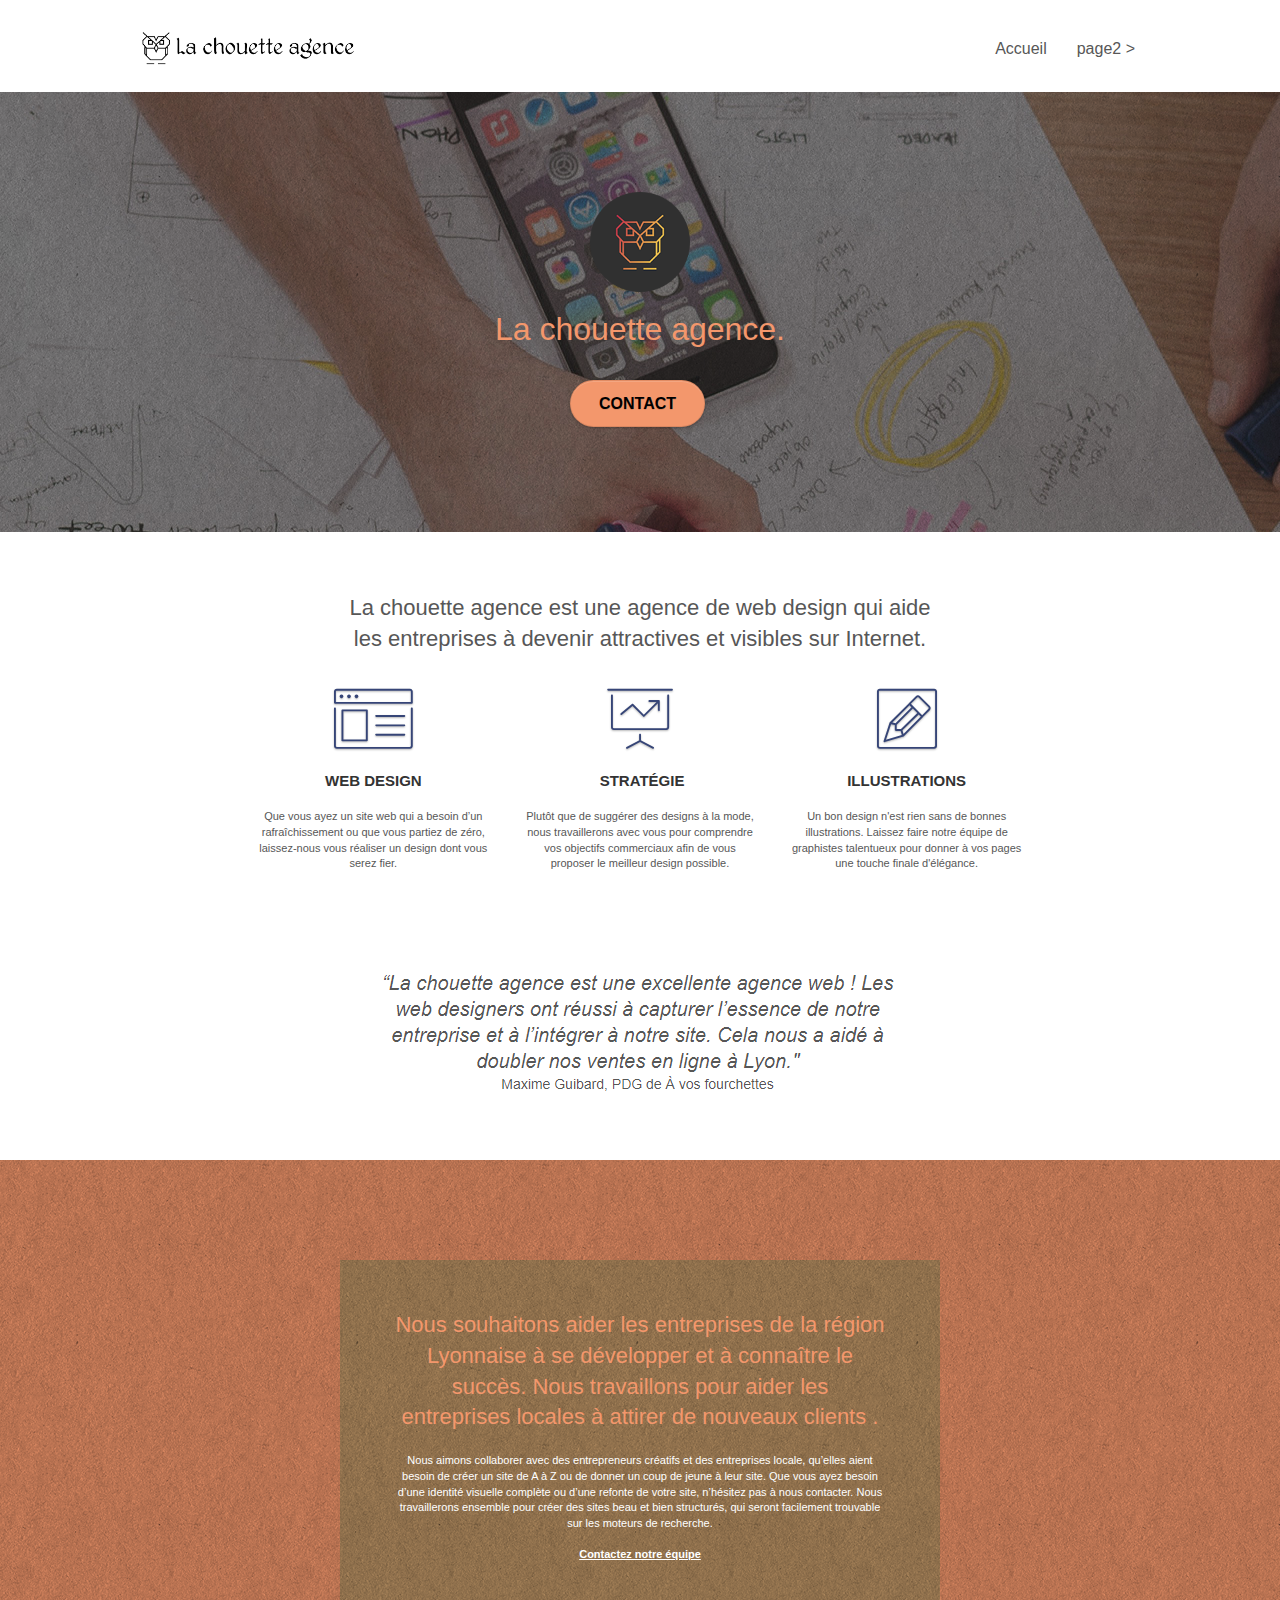
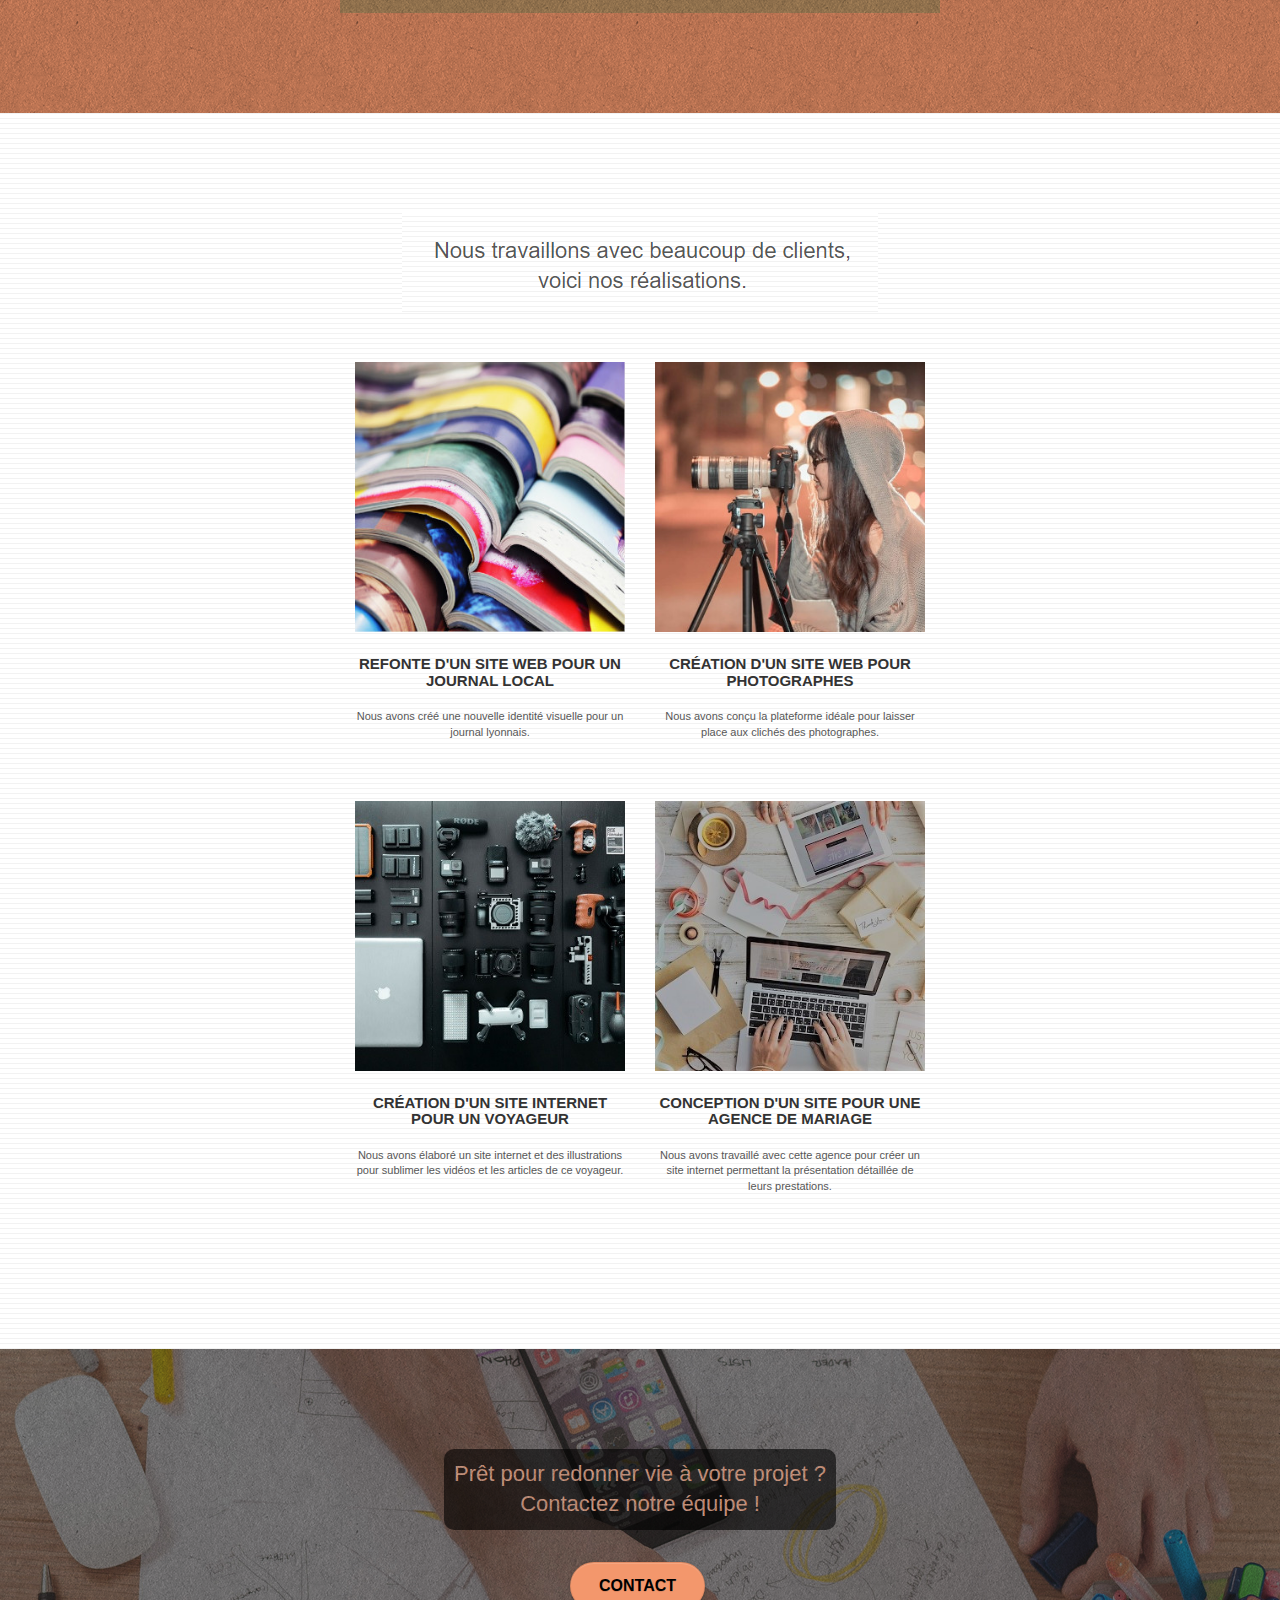
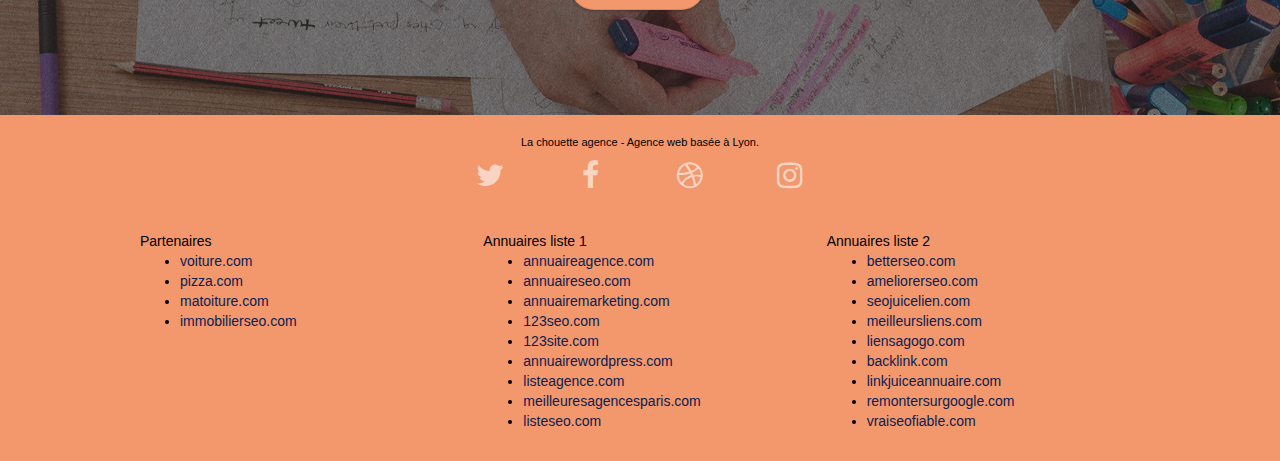
==== index.html @ c92620fe "patched some contrasts" ====
<!doctype html>
<html lang="fr">
<head>
    <meta charset="utf-8">
    <meta name="keywords" content="seo, google, site web, site internet, agence design paris, agence design lyon">
    <meta name="description" content="La chouette agence est une agence de web design qui aide les entreprises à devenir attractives et visibles sur Internet.">
    <meta name="viewport" content="width=device-width, initial-scale=1.0, viewport-fit=cover">
    <link rel="shortcut icon" type="image/png" href="favicon.jpg">
    
	<link rel="stylesheet" type="text/css" href="./css/bootstrap.css">
	<link rel="stylesheet" type="text/css" href="style.css">
	<link rel="stylesheet" type="text/css" href="./css/font-awesome.css">
	<link rel="stylesheet" type="text/css" href="./css/et-line.css">
	
    
	<script src="./js/jquery-2.1.0.js"></script>
	<script src="./js/bootstrap.js"></script>
	<script src="./js/blocs.js"></script>
	<script src="./js/jquery.touchSwipe.js" defer></script>
	<script src="./js/gmaps.js"></script>

    <title>La chouette agence - accueil</title>

    
<!-- Analytics -->
 
<!-- Analytics END -->
    
</head>
<body>
<!-- Principal conteneur -->
<div class="page-container">
    
<!-- bloc-0 -->
<div class="bloc bgc-white l-bloc " id="bloc-0">
	<div class="container bloc-sm">

		<nav class="navbar row">
			<div class="navbar-header">
				<a class="navbar-brand" href="index.html"><img src="img/la-chouette-agence.png" alt="paris web design logo agence web meilleure agence" height="40" /></a>
				<button id="nav-toggle" type="button" class="ui-navbar-toggle navbar-toggle" data-toggle="collapse" data-target=".navbar-1">
					<span class="sr-only">Toggle navigation</span><span class="icon-bar"></span><span class="icon-bar"></span><span class="icon-bar"></span>
				</button>
			</div>
			<div class="collapse navbar-collapse navbar-1 special-dropdown-nav">
				<ul class="site-navigation nav navbar-nav">
					<li>
						<a href="index.html">Accueil</a>
					</li>
					<li>
					</li>
					<li>
						<a href="page2.html">page2 &gt;</a>
					</li>
				</ul>
			</div>
		</nav>
	</div>
</div>
<!-- bloc-0 END -->

<!-- bloc-1-presentation -->
<div class="bloc bgc-dark-slate-blue bg-banniere d-bloc bg-t-edge bloc-bg-texture texture-paper b-parallax" id="bloc-1-hero">
	<div class="container bloc-lg">
		<div class="row tight-width-whitespace">
			<div class="col-sm-12">
				<img src="img/logo.png" class="center-block image-resize-mode" width="100" alt="La chouette agence, agence web paris, création logo paris" />
				<h1 class="text-center hero-bloc-text tc-white ">
					La chouette agence.
				</h1>
				<div class="text-center">
					<a href="page2.html" class="btn btn-lg btn-clean btn-rd cta-hero btn-atomic-tangerine" id="cta-hero">Contact</a>
				</div>
			</div>
		</div>
	</div>
</div>
<!-- bloc-1-presentation END -->

<!-- bloc-2-services -->
<div class="bloc bgc-white l-bloc" id="bloc-2-services">
	<div class="container bloc-md">
		<div class="row">
			<div class="col-sm-12 text-center">
				<p class="main-description">La chouette agence est une agence de web design qui aide les entreprises à devenir attractives et visibles sur Internet.</p>
			</div>
		</div>
		<div class="row voffset-lg med-width-whitespace">
			<div class="col-sm-4">
				<div class="text-center">
					<span class="et-icon-browser sm-shadow icon-dark-slate-blue icons icon-lg"></span>
				</div>
				<h3 class="mg-md text-center">
					Web design
				</h3>
				<p class="text-center ">
					Que vous ayez un site web qui a besoin d&rsquo;un rafraîchissement ou que vous partiez de zéro, laissez-nous vous réaliser un design dont vous serez fier.
				</p>
			</div>
			<div class="col-sm-4">
				<div class="text-center">
					<span class="et-icon-presentation sm-shadow icon-dark-slate-blue icons icon-lg"></span>
				</div>
				<h3 class="mg-md text-center">
					&nbsp;Stratégie
				</h3>
				<p class="text-center ">
					Plutôt que de suggérer des designs à la mode, nous travaillerons avec vous pour comprendre vos objectifs commerciaux afin de vous proposer le meilleur design possible.<br>
				</p>
			</div>
			<div class="col-sm-4">
				<div class="text-center">
					<span class="et-icon-edit sm-shadow icon-dark-slate-blue icons icon-lg"></span>
				</div>
				<h3 class="mg-md text-center">
					Illustrations
				</h3>
				<p class="text-center ">
					Un bon design n'est rien sans de bonnes illustrations. Laissez faire notre équipe de graphistes talentueux pour donner à vos pages une touche finale d'élégance.
				</p>
			</div>
		</div>
		<div class="row voffset-lg voffset">
			<div class="col-xs-12 col-md-8 col-md-offset-2 text-center">
				<img alt="agence web, agence web paris, web design paris, stratégie web" src="img/citation.png" />

			</div>
		</div>
	</div>
</div>
<!-- bloc-2-services END -->

<!-- bloc-3-what-i-do -->
<div class="bloc tc-white bgc-atomic-tangerine bg-presentation d-bloc bloc-bg-texture texture-paper b-parallax" id="bloc-3-what-i-do">
	<div class="container bloc-lg">
		<div class="row tight-width-whitespace black-background">
			<div class="col-sm-12">
				<h2 class="mg-md text-center tc-white">
					Nous souhaitons aider les entreprises de la région Lyonnaise à se développer et à connaître le succès. Nous travaillons pour aider les entreprises locales à attirer de nouveaux clients .<br>
				</h2>
				<p class="text-center white">
					Nous aimons collaborer avec des entrepreneurs créatifs et des entreprises locale, qu’elles aient besoin de créer un site de A à Z ou de donner un coup de jeune à leur site. Que vous ayez besoin d’une identité visuelle complète ou d’une refonte de votre site, n’hésitez pas à nous contacter. Nous travaillerons ensemble pour créer des sites beau et bien structurés, qui seront facilement trouvable sur les moteurs de recherche. <br><br><a class="ltc-white bold-link" href="page2.html">Contactez notre équipe</a><br>
				</p>
			</div>
		</div>
	</div>
</div>
<!-- bloc-3-what-i-do END -->

<!-- bloc-4-portfolio -->
<div class="bloc bgc-white bg-lines-h2-bg bg-repeat l-bloc" id="bloc-4-portfolio">
	<div class="container bloc-lg">
		<div class="row">
			<div class="col-sm-12 text-center">
				<img alt="agence web, agence web paris, web design paris, stratégie web" src="img/title2.png" />
			</div>
		</div>
		<div class="row tight-width-whitespace portfolio-row">
			<div class="col-sm-6">
				<a href="#" data-lightbox="img/1.jpg" data-gallery-id="gallery-1" data-caption="Refonte d'un site web pour un journal local" data-frame="snapshot-lb"><img src="img/1.jpg" alt="paris web design logo agence web meilleure agence et refonte site web journal" class="img-responsive portfolio-thumb" /></a>
				<h3 class="mg-md text-center">
					Refonte d'un site web pour un journal local
				</h3>
				<p class="text-center">
					Nous avons créé une nouvelle identité visuelle pour un journal lyonnais.
				</p>
			</div>
			<div class="col-sm-6">
				<a href="#" data-lightbox="img/2.jpg" data-gallery-id="gallery-1" data-caption="Création d'un site web pour photographes" data-frame="snapshot-lb"><img src="img/2.jpg" class="img-responsive portfolio-thumb" alt="paris web design logo agence web meilleure agence, Création d'un site web pour photographes" /></a>
				<h3 class="mg-md text-center">
					Création d'un site web pour photographes
				</h3>
				<p class="text-center">
					Nous avons conçu la plateforme idéale pour laisser place aux clichés des photographes.
				</p>
			</div>
		</div>
		<div class="row tight-width-whitespace portfolio-row">
			<div class="col-sm-6">
				<a href="#" data-lightbox="img/3.bmp" data-gallery-id="gallery-1" data-caption="Création d'un site internet pour un voyageur" data-frame="snapshot-lb"><img src="img/3.jpg" class="img-responsive portfolio-thumb" alt="paris web design logo agence web meilleure agence, Création d'un site web pour voyageur"/></a>
				<h3 class="mg-md text-center">
					Création d'un site internet pour un voyageur
				</h3>
				<p class="text-center">
					Nous avons élaboré un site internet et des illustrations pour sublimer les vidéos et les articles de ce voyageur.
				</p>
			</div>
			<div class="col-sm-6">
				<a href="#" data-lightbox="img/4.bmp" data-gallery-id="gallery-1" data-caption="Conception d'un site pour une agence de mariage" data-frame="snapshot-lb"><img src="img/4.jpg" class="img-responsive portfolio-thumb" alt="paris web design logo agence web meilleure agence, Création d'un site web pour agence de mariage" /></a>
				<h3 class="mg-md text-center">
					Conception d'un site pour une agence de mariage
				</h3>
				<p class="text-center">
					Nous avons travaillé avec cette agence pour créer un site internet permettant la présentation détaillée de leurs prestations.
				</p>
			</div>
		</div>
	</div>
</div>
<!-- bloc-4-portfolio END -->

<!-- bloc-5-cta -->
<div class="bloc bgc-dark-slate-blue bg-banniere d-bloc bloc-bg-texture texture-paper" id="bloc-5-cta">
	<div class="container bloc-lg">
		<div class="row">
			<h2 class="mg-md text-center tc-white">
				Prêt pour redonner vie à votre projet ?<br>Contactez notre équipe !
			</h2>
			<div class="col-sm-12 text-center">
				<a href="page2.html" class="btn btn-atomic-tangerine btn-clean btn-rd btn-lg cta-hero">Contact</a>
			</div>
		</div>
	</div>
</div>
<!-- bloc-5-cta END -->

<!-- Footer - bloc-8 -->
<div class="bloc bgc-atomic-tangerine d-bloc" id="bloc-8">
	<div class="container bloc-sm">
		<div class="row">
			<div class="col-sm-12">
				<p class="text-center black">
					La chouette agence - Agence web basée à Lyon.<br>
				</p>
				<div class="row row-no-gutters social">
					<div class="col-sm-3">
						<div class="text-center">
							<a class="social" href="index.html"><span class="fa fa-twitter icon-md"></span></a>
						</div>
					</div>
					<div class="col-sm-3">
						<div class="text-center">
							<a class="social" href="index.html"><span class="fa fa-facebook icon-md"></span></a>
						</div>
					</div>
					<div class="col-sm-3">
						<div class="text-center">
							<a class="social" href="index.html"><span class="fa fa-dribbble icon-md"></span></a>
						</div>
					</div>
					<div class="col-sm-3">
						<div class="text-center">
							<a class="social" href="index.html"><span class="fa fa-instagram icon-md"></span></a>
						</div>
					</div>
				</div>
				<div class="row">
					<div class="col-sm-4">
						Partenaires
							<ul>
								<li><a href="voiture.com">voiture.com</a></li>
								<li><a href="pizza.com">pizza.com</a></li>
								<li><a href="matoiture.com">matoiture.com</a></li>
								<li><a href="immobilierseo.com">immobilierseo.com</a></li>
							</ul>		
					</div>
					<div class="col-sm-4">
						Annuaires liste 1
						<ul>
							<li><a href="annuaireagence.com">annuaireagence.com</a></li>
							<li><a href="annuaireseo.com">annuaireseo.com</a></li>
							<li><a href="annuairemarketing.com">annuairemarketing.com</a></li>
							<li><a href="123seoture.com">123seo.com</a></li>
							<li><a href="123site.com">123site.com</a></li>
							<li><a href="annuairewordpress.com">annuairewordpress.com</a></li>
							<li><a href="listeagence.com">listeagence.com</a></li>
							<li><a href="meilleuresagencesparis.com">meilleuresagencesparis.com</a></li>
							<li><a href="listeseo.com">listeseo.com</a></li>
						</ul>
					</div>
					<div class="col-sm-4">
						Annuaires liste 2
						<ul>
							<li><a href="betterseo.com">betterseo.com</a></li>
							<li><a href="ameliorerseo.com">ameliorerseo.com</a></li>
							<li><a href="seojuicelien.com">seojuicelien.com</a></li>
							<li><a href="meilleursliens.com">meilleursliens.com</a></li>
							<li><a href="liensagogo.com">liensagogo.com</a></li>
							<li><a href="backlink.com">backlink.com</a></li>
							<li><a href="linkjuiceannuaire.com">linkjuiceannuaire.com</a></li>
							<li><a href="remontersurgoogle.com">remontersurgoogle.com</a></li>
							<li><a href="vraiseofiable.com">vraiseofiable.com</a></li>
						</ul>
					</div>
				</div>
			</div>
		</div>
	</div>
</div>
<!-- Footer - bloc-8 END -->

</div>
<!-- Principal conteneur END -->
    

</body>
</html>
---- style.css ----
body {
    margin: 0;
    padding: 0;
    background: #FFF;
    overflow-x: hidden;
    -webkit-font-smoothing: antialiased;
    -moz-osx-font-smoothing: grayscale;
}

a,
button {
    transition: all .3s ease-in-out;
    outline: none!important;
}

a:hover {
    text-decoration: none;
    cursor: pointer;
}

#page-loading-blocs-notifaction {
    position: fixed;
    top: 0;
    bottom: 0;
    width: 100%;
    z-index: 100000;
    background: #FFFFFF url("img/pageload-spinner.gif") no-repeat center center;
}

.bloc {
    width: 100%;
    clear: both;
    background: 50% 50% no-repeat;
    padding: 0 50px;
    -webkit-background-size: cover;
    -moz-background-size: cover;
    -o-background-size: cover;
    background-size: cover;
    position: relative;
}

.bloc .container {
    padding-left: 0;
    padding-right: 0;
}

.bloc-lg {
    padding: 100px 50px;
}

.bloc-md {
    padding: 50px;
}

.bloc-sm {
    padding: 20px 50px;
}

.bg-center,
.bg-l-edge,
.bg-r-edge,
.bg-t-edge,
.bg-b-edge,
.bg-tl-edge,
.bg-bl-edge,
.bg-tr-edge,
.bg-br-edge,
.bg-repeat {
    -webkit-background-size: auto!important;
    -moz-background-size: auto!important;
    -o-background-size: auto!important;
    background-size: auto!important;
}

.bg-repeat {
    background: repeat;
}

.bg-t-edge {
    background: top no-repeat;
}

.bloc-bg-texture::before {
    content: "";
    background-size: 2px 2px;
    position: absolute;
    top: 0;
    bottom: 0;
    left: 0;
    right: 0;
}

.texture-paper::before {
    background: url("img/texture-paper.png");
    background-size: 280px 280px;
}

.b-parallax {
    background-attachment: fixed;
}

.d-bloc {
    color: rgba(255, 255, 255, .7);
}

.d-bloc button:hover {
    color: rgba(255, 255, 255, .9);
}

.d-bloc .icon-round,
.d-bloc .icon-square,
.d-bloc .icon-rounded,
.d-bloc .icon-semi-rounded-a,
.d-bloc .icon-semi-rounded-b {
    border-color: rgba(255, 255, 255, .9);
}

.d-bloc .divider-h span {
    border-color: rgba(255, 255, 255, .2);
}

.d-bloc .a-btn,
.d-bloc .navbar a,
.d-bloc .navbar-brand,
.d-bloc a .icon-sm,
.d-bloc a .icon-md,
.d-bloc a .icon-lg,
.d-bloc a .icon-xl,
.d-bloc h1 a,
.d-bloc h2 a,
.d-bloc h3 a,
.d-bloc h4 a,
.d-bloc h5 a,
.d-bloc h6 a,
.d-bloc p a {
    color: rgba(255, 255, 255, .6);
}

.d-bloc .a-btn:hover,
.d-bloc .navbar a:hover,
.d-bloc .navbar-brand:hover,
.d-bloc a:hover .icon-sm,
.d-bloc a:hover .icon-md,
.d-bloc a:hover .icon-lg,
.d-bloc a:hover .icon-xl,
.d-bloc h1 a:hover,
.d-bloc h2 a:hover,
.d-bloc h3 a:hover,
.d-bloc h4 a:hover,
.d-bloc h5 a:hover,
.d-bloc h6 a:hover,
.d-bloc p a:hover {
    color: rgba(255, 255, 255, 1);
}

.d-bloc .navbar-toggle .icon-bar {
    background: rgba(255, 255, 255, 1);
}

.d-bloc .btn-wire,
.d-bloc .btn-wire:hover {
    color: rgba(255, 255, 255, 1);
    border-color: rgba(255, 255, 255, 1);
}

.d-bloc .panel {
    color: rgba(0, 0, 0, .5);
}

.d-bloc .panel button:hover {
    color: rgba(0, 0, 0, .7);
}

.d-bloc .panel icon {
    border-color: rgba(0, 0, 0, .7);
}

.d-bloc .panel .divider-h span {
    border-color: rgba(0, 0, 0, .1);
}

.d-bloc .panel .a-btn {
    color: rgba(0, 0, 0, .6);
}

.d-bloc .panel .a-btn:hover {
    color: rgba(0, 0, 0, 1);
}

.d-bloc .panel .btn-wire,
.d-bloc .panel .btn-wire:hover {
    color: rgba(0, 0, 0, .7);
    border-color: rgba(0, 0, 0, .3);
}

.d-bloc .panel,
.l-bloc {
    color: rgba(0, 0, 0, .5);
}

.d-bloc .panel button:hover,
.l-bloc button:hover {
    color: rgba(0, 0, 0, .7);
}

.l-bloc .icon-round,
.l-bloc .icon-square,
.l-bloc .icon-rounded,
.l-bloc .icon-semi-rounded-a,
.l-bloc .icon-semi-rounded-b {
    border-color: rgba(0, 0, 0, .7);
}

.d-bloc .panel .divider-h span,
.l-bloc .divider-h span {
    border-color: rgba(0, 0, 0, .1);
}

.d-bloc .panel .a-btn,
.l-bloc .a-btn,
.l-bloc .navbar a,
.l-bloc .navbar-brand,
.l-bloc a .icon-sm,
.l-bloc a .icon-md,
.l-bloc a .icon-lg,
.l-bloc a .icon-xl,
.l-bloc h1 a,
.l-bloc h2 a,
.l-bloc h3 a,
.l-bloc h4 a,
.l-bloc h5 a,
.l-bloc h6 a,
.l-bloc p a {
    color: rgba(0, 0, 0, .6);
}

.d-bloc .panel .a-btn:hover,
.l-bloc .a-btn:hover,
.l-bloc .navbar a:hover,
.l-bloc .navbar-brand:hover,
.l-bloc a:hover .icon-sm,
.l-bloc a:hover .icon-md,
.l-bloc a:hover .icon-lg,
.l-bloc a:hover .icon-xl,
.l-bloc h1 a:hover,
.l-bloc h2 a:hover,
.l-bloc h3 a:hover,
.l-bloc h4 a:hover,
.l-bloc h5 a:hover,
.l-bloc h6 a:hover,
.l-bloc p a:hover {
    color: rgba(0, 0, 0, 1);
}

.l-bloc .navbar-toggle .icon-bar {
    color: rgba(0, 0, 0, .6);
}

.d-bloc .panel .btn-wire,
.d-bloc .panel .btn-wire:hover,
.l-bloc .btn-wire,
.l-bloc .btn-wire:hover {
    color: rgba(0, 0, 0, .7);
    border-color: rgba(0, 0, 0, .3);
}

.voffset {
    margin-top: 30px;
}

.voffset-lg {
    margin-top: 80px;
}

.row-no-gutters {
    margin-right: 0;
    margin-left: 0;
}

.row.row-no-gutters > [class^="col-"],
.row.row-no-gutters > [class*=" col-"] {
    padding-right: 0;
    padding-left: 0;
}

#bloc-1-hero h1 {
    font-size: 32px;
}
.main-description  {
    max-width: 613px;
    margin:auto;
    font-size: 22px;
    margin-top:10px;
    margin-bottom: 10px;
    
}

.navbar {
    margin-bottom: 0;
    z-index: 1;
}

.navbar-brand {
    height: auto;
    padding: 3px 15px;
    font-size: 25px;
    font-weight: normal;
    font-weight: 600;
    line-height: 44px;
}

.navbar-brand img {
    max-height: 200px;
    margin: 0 5px 0 0;
    display: inline;
}

.navbar-brand img[src$=svg] {
    min-width: 100px;
}

.nav-center .navbar-brand img {
    margin: 0;
}

.navbar .nav {
    padding-top: 2px;
    margin-right: -16px;
    float: right;
    z-index: 1;
}

.nav > li {
    float: left;
    margin-top: 4px;
    font-size: 16px;
}

.navbar-nav .open .dropdown-menu > li > a {
    text-align: inherit;
}

.nav > li a:hover,
.nav > li a:focus {
    background: transparent;
}

.navbar-toggle {
    margin: 10px 10px 0 0;
    border: 0px;
}

.navbar-toggle:hover {
    background: transparent!important;
}

.navbar-toggle .icon-bar {
    background-color: rgba(0, 0, 0, .5);
    width: 26px;
}

.nav-invert .navbar .nav {
    float: left;
}

.nav-invert .navbar-header,
.nav-invert .navbar-brand {
    float: right;
    position: relative;
    z-index: 2;
}

@media (min-width: 768px) {
    .site-navigation {
        position: absolute;
        top: 50%;
        right: 20px;
        transform: translate(0, -50%);
        -webkit-transform: translateY(-50%);
    }
    .nav > li .dropdown-menu a,
    .nav > li .dropdown-menu a:hover {
        color: #484848;
    }
    .nav-invert .site-navigation {
        left: 0;
        right: 0;
    }
    .nav-center {
        text-align: center;
    }
    .nav-center .navbar-header {
        width: 100%;
    }
    .nav-center .navbar-header,
    .nav-center .navbar-brand,
    .nav-center .nav > li {
        float: none;
        display: inline-block;
    }
    .nav-center .site-navigation {
        position: relative;
        width: 100%;
        right: 0;
        margin-right: 0px;
        margin-top: 20px;
    }
    .nav-center.mini-nav .navbar-toggle {
        float: none;
        margin: 10px auto 0;
    }
}

.nav > li > .dropdown a {
    background: none!important;
    display: block;
    padding: 14px 15px;
}

nav .caret {
    margin: 0 5px;
}

.dropdown-menu .dropdown-menu {
    top: -8px;
    left: 100%;
}

.dropdown-menu .dropmenu-flow-right {
    top: 100%;
    left: 0;
    margin-left: -1px;
    border-top-left-radius: 0;
    border-top-right-radius: 0;
}

.dropdown-menu .dropdown span {
    border: 4px solid black;
    border-top-color: transparent;
    border-right-color: transparent;
    border-bottom-color: transparent;
    margin: 6px -5px 0 0!important;
    float: right;
}

.mg-md {
    margin-top: 10px;
    margin-bottom: 20px;
}

.mg-lg {
    margin-top: 10px;
    margin-bottom: 40px;
}

.btn {
    margin: 0 5px 5px 0;
}

.btn.pull-right {
    margin: 0 0 5px 5px;
}

.btn-d,
.btn-d:hover,
.btn-d:focus {
    color: #FFF;
    background: rgba(0, 0, 0, .3);
}

button {
    outline: none!important;
}

.btn-rd {
    border-radius: 40px;
}

.btn-clean {
    border: 1px solid rgba(0, 0, 0, .08);
    border-bottom-color: rgba(0, 0, 0, .1);
    text-shadow: 0 1px 0 rgba(0, 0, 1, .1);
    box-shadow: 0 1px 3px rgba(0, 0, 1, .25), inset 0 1px 0 0 rgba(255, 255, 255, .15);
}

.icon-md {
    font-size: 30px!important;
}

.icon-lg {
    font-size: 60px!important;
}

.sm-shadow {
    text-shadow: 0 1px 2px rgba(0, 0, 0, .3);
}

.panel-sq,
.panel-sq .panel-heading,
.panel-sq .panel-footer {
    border-radius: 0;
}

.panel-rd {
    border-radius: 30px;
}

.panel-rd .panel-heading {
    border-radius: 29px 29px 0 0;
}

.panel-rd .panel-footer {
    border-radius: 0 0 29px 29px;
}

.form-control {
    border-color: rgba(0, 0, 0, .1);
    box-shadow: none;
}

.scrollToTop {
    width: 40px;
    height: 40px;
    position: fixed;
    bottom: 20px;
    right: 20px;
    opacity: 0;
    z-index: 500;
    transition: all .3s ease-in-out;
}

.scrollToTop span {
    margin-top: 6px;
}

.showScrollTop {
    font-size: 14px;
    opacity: 1;
}

a[data-lightbox] {
    position: relative;
    display: block;
    text-align: center;
}

a[data-lightbox]:hover::before {
    content: "+";
    font-family: "HelveticaNeue-Light", "Helvetica Neue Light", "Helvetica Neue", Helvetica, Arial;
    font-size: 32px;
    width: 50px;
    height: 50px;
    margin-left: -25px;
    border-radius: 50%;
    background: rgba(0, 0, 0, .6);
    color: #FFF;
    font-weight: 100;
    z-index: 1;
    position: absolute;
    top: 50%;
    transform: translateY(-50%);
    -webkit-transform: translateY(-50%);
}

a[data-lightbox]:hover img {
    opacity: 0.6;
    -webkit-animation-fill-mode: none;
    animation-fill-mode: none;
}

#lightbox-modal {
    display: flex;
    align-items: center;
}

#lightbox-modal .modal-dialog {
    width: 90%;
    max-width: 900px;
    margin: 0 auto 0;
}

#lightbox-modal .modal-dialog img {
    max-height: 90vh;
    margin: 0 auto;
}

.lightbox-caption {
    padding: 20px;
    color: #FFF;
    background: rgba(0, 0, 0, .5);
    position: absolute;
    left: 15px;
    right: 15px;
    bottom: 5px;
}

.close-lightbox {
    color: #FFF;
    font-size: 30px;
    position: absolute;
    top: 20px;
    right: 20px;
    z-index: 20;
    background: rgba(0, 0, 0, .5);
    border: none;
    line-height: 30px;
    padding: 0 9px 5px;
    opacity: 0.3;
}

.close-lightbox:hover,
.next-lightbox:hover,
.prev-lightbox:hover {
    opacity: 1.0;
    color: #FFF;
}

.next-lightbox,
.prev-lightbox {
    font-size: 20px;
    color: rgba(255, 255, 255, .9);
    background: rgba(0, 0, 0, .5);
    transition: all .2s ease-in-out;
    position: absolute;
    top: 45%;
    z-index: 1;
    opacity: 0.4;
}

.next-lightbox {
    padding: 6px 8px 1px 13px;
    right: 25px;
}

.prev-lightbox {
    padding: 6px 13px 1px 10px;
    left: 25px;
}

.snapshot-lb .modal-body {
    padding-bottom: 45px;
}

.snapshot-lb .lightbox-caption {
    padding: 0;
    color: rgba(0, 0, 0, .5);
    background: none;
}

h1,
h2,
h3,
h4,
h5,
h6,
p,
label,
.btn,
a {
    font-family: "helvetica";
    font-weight: 400;
    color: #575757!important;
}

.container {
    max-width: 1000px;
}

.hero-bloc-text {
    font-size: 38px;
}

.hero-bloc-text-sub {
    font-size: 36px;
}

.statement-bloc-text {
    line-height: 26px;
    font-style: italic;
    font-size: 20px;
    text-align: center;
    font-weight: lighter;
    max-width: 520px;
    margin: auto auto auto auto;
}

p {
    font-size: 11px;
}

.tight-width-whitespace {
    max-width: 600px;
    margin: auto auto auto auto;
}

.h1 {
    font-size: 20px;
    font-family: "Open Sans";
}

.cta-hero {
    margin-top: 22px;
    color: #FFFFFF!important;
    text-transform: uppercase;
    padding: 12px 28px 12px 28px;
    font-size: 16px;
    font-weight: 700;
}

.social {
    max-width: 400px;
    margin: auto;
    padding-bottom: 2.8em;
}

h2 {
    font-size: 22px;
    line-height: 1.4em;
}

h3 {
    font-size: 15px;
    text-transform: uppercase;
    font-weight: 700;
    color: #333333!important;
}

.med-width-whitespace {
    max-width: 800px;
    margin: auto auto auto auto;
    box-shadow: 0px 0px 0px #000000;
}

h1 {
    color: #333333!important;
}

h4 {
    color: #333333!important;
}

.icons {
    margin-bottom: 14px;
    margin-top: 24px;
}

.white {
    color: #FFFFFF!important;
}

.portfolio-thumb {
    margin-bottom: 24px;
}

.portfolio-row {
    margin-bottom: 44px;
    margin-top: 50px;
}

.avatar {
    box-shadow: 0px 4px 9px rgba(0, 0, 0, 0.3);
}

.black-background {
    background-color: rgba(165, 147, 99, 0.7);
    padding: 40px 40px 40px 40px;
}

.bold-link {
    font-weight: 900;
    text-decoration: underline!important;
}

.bgc-white {
    background-color: #FFFFFF;
}

.bgc-dark-slate-blue {
    background-color: #364577;
}

.bgc-atomic-tangerine {
    background-color: #F3976C;
    color: #000000;
}
#bloc-8 .text-center {
    color: #000000!important;
}
#bloc-8 a {
    color: #092151!important;
}
.tc-white {
    color: #F3976C!important;
}
#bloc-5-cta .tc-white {
    color: #f7b89d!important;
    width:fit-content;
    margin: auto;
    margin-bottom: 10px;
    padding: 10px;
    border-radius: 10px;
    background-color: rgba(0, 0, 0, .6);
}


.btn-atomic-tangerine {
    background: #F3976C;
    color: #000000!important;
}

.btn-atomic-tangerine:hover {
    background: #c27956!important;
    color: #000000!important;
}

.ltc-white {
    color: #FFFFFF!important;
}

.ltc-white:hover {
    color: #cccccc!important;
}

.ltc-atomic-tangerine {
    color: #F3976C!important;
}

.ltc-atomic-tangerine:hover {
    color: #c27956!important;
}

.icon-dark-slate-blue {
    color: #364577!important;
    border-color: #364577!important;
}

.bg-dots-bg {
    background-image: url("img/dots-bg.png");
}

.bg-lines-h2-bg {
    background-image: url("img/lines-h2-bg.png");
}

.bg-banniere {
    background-image: url("img/la-chouette-agence-banniere.jpg");
}

.bg-presentation {
    background-image: url("img/image-de-presentation.jpg");
}


@media (max-width: 1024px) {
    .bloc {
        padding-left: 20px;
        padding-right: 20px;
    }
    .bloc.full-width-bloc,
    .bloc-tile-2.full-width-bloc .container,
    .bloc-tile-3.full-width-bloc .container,
    .bloc-tile-4.full-width-bloc .container {
        padding-left: 0;
        padding-right: 0;
    }
}

@media (max-width: 992px) and (min-width: 768px) {
    .navbar .nav {
        max-width: 80%
    }
    .nav-center.navbar .nav {
        max-width: 100%
    }
}

@media only screen and (min-device-width: 768px) and (max-device-width: 1024px) and (orientation: landscape) {
    .b-parallax {
        background-attachment: scroll;
    }
    .bg-presentation {
        background-image: url("img/image-de-presentation-1024.jpg");
    }
}

@media only screen and (min-device-width: 1024px) and (max-device-width: 1366px) and (-webkit-min-device-pixel-ratio: 1.5) {
    .b-parallax {
        background-attachment: scroll;
    }
}

@media (max-width: 991px) {
    .container {
        width: 100%;
    }
    .b-parallax {
        background-attachment: scroll;
    }
    .page-container,
    #hero-bloc {
        overflow-x: hidden;
        position: relative;
    }
    .bloc {
        padding-left: constant(safe-area-inset-left);
        padding-right: constant(safe-area-inset-right);
    }
    .bloc-group,
    .bloc-group .bloc {
        display: block;
        width: 100%;
    }
    .bloc-fill-screen .fill-bloc-top-edge,
    .bloc-fill-screen .fill-bloc-bottom-edge {
        padding: 0 20px;
        padding-left: constant(safe-area-inset-left);
        padding-right: constant(safe-area-inset-right);
    }
}

@media (max-width: 767px) {
    .page-container {
        overflow-x: hidden;
        position: relative;
    }
    h1,
    h2,
    h3,
    h4,
    h5,
    h6,
    p,
    #disqus_thread {
        padding-left: 10px!important;
        padding-right: 10px!important;
    }
    .b-parallax {
        background-attachment: scroll;
    }
    .navbar .nav {
        padding-top: 0;
        border-top: 1px solid rgba(0, 0, 0, .2);
        float: none!important;
    }
    .navbar.row {
        margin-left: 0;
        margin-right: 0;
    }
    .site-navigation {
        position: inherit;
        transform: none;
        -webkit-transform: none;
        -ms-transform: none;
    }
    .nav > li {
        margin-top: 0;
        border-bottom: 1px solid rgba(0, 0, 0, .1);
        background: rgba(0, 0, 0, .05);
        text-align: left;
        padding-left: 15px;
        width: 100%;
    }
    .nav > li:hover {
        background: rgba(0, 0, 0, .08);
    }
    .dropdown .dropdown a .caret {
        float: none;
        margin: 5px 0 0 10px!important;
        border: 4px solid black;
        border-bottom-color: transparent;
        border-right-color: transparent;
        border-left-color: transparent;
    }
    #hero-bloc .navbar .nav {
        background: rgba(0, 0, 0, .8);
    }
    #hero-bloc .navbar .nav a {
        color: rgba(255, 255, 255, .6);
    }
    .hero {
        padding: 50px 0;
    }
    .hero-nav {
        left: -1px;
        right: -1px;
    }
    .navbar-collapse {
        padding: 0;
        overflow-x: hidden;
        -webkit-box-shadow: none;
        box-shadow: none;
    }
    .navbar-brand img {
        max-height: 40px;
        width: auto;
    }
    .nav-invert .navbar-header {
        float: none;
        width: 100%;
    }
    .nav-invert .navbar-toggle {
        float: left;
        margin-left: 10px;
    }
    .bloc {
        padding-left: 0;
        padding-right: 0;
    }
    .bloc-xxl,
    .bloc-xl,
    .bloc-lg {
        padding: 40px 0;
    }
    .bloc-sm,
    .bloc-md {
        padding-left: 0;
        padding-right: 0;
    }
    .bloc-tile-2 .container,
    .bloc-tile-3 .container,
    .bloc-tile-4 .container,
    .bloc-fill-screen .fill-bloc-top-edge,
    .bloc-fill-screen .fill-bloc-bottom-edge {
        padding-left: 0;
        padding-right: 0;
    }
    .a-block {
        padding: 0 10px;
    }
    .btn-dwn {
        display: none;
    }
    .voffset {
        margin-top: 5px;
    }
    .voffset-md {
        margin-top: 20px;
    }
    .voffset-lg {
        margin-top: 30px;
    }
    form {
        padding: 5px;
    }
    .close-lightbox {
        display: inline-block;
    }
    .blocsapp-device-iphone5 {
        background-size: 216px 425px;
        padding-top: 60px;
        width: 216px;
        height: 425px;
    }
    .blocsapp-device-iphone5 img {
        width: 180px;
        height: 320px;
    }
}

@media (max-width: 400px) {
    .bloc {
        padding-left: 0;
        padding-right: 0;
    }
}

@media (max-width: 767px) {
    .bloc-mob-center-text {
        text-align: center;
    }
}
---- css/et-line.css ----
@font-face {
    font-family: et-line;
    src: url(../fonts/et-line.eot);
    src: url(../fonts/et-line.eot?#iefix) format('embedded-opentype'), url(../fonts/et-line.woff) format('woff'), url(../fonts/et-line.ttf) format('truetype'), url(../fonts/et-line.svg#et-line) format('svg');
    font-weight: 400;
    font-style: normal
}

.et-icon-adjustments,
.et-icon-alarmclock,
.et-icon-anchor,
.et-icon-aperture,
.et-icon-attachment,
.et-icon-bargraph,
.et-icon-basket,
.et-icon-beaker,
.et-icon-bike,
.et-icon-book-open,
.et-icon-briefcase,
.et-icon-browser,
.et-icon-calendar,
.et-icon-camera,
.et-icon-caution,
.et-icon-chat,
.et-icon-circle-compass,
.et-icon-clipboard,
.et-icon-clock,
.et-icon-cloud,
.et-icon-compass,
.et-icon-desktop,
.et-icon-dial,
.et-icon-document,
.et-icon-documents,
.et-icon-download,
.et-icon-dribbble,
.et-icon-edit,
.et-icon-envelope,
.et-icon-expand,
.et-icon-facebook,
.et-icon-flag,
.et-icon-focus,
.et-icon-gears,
.et-icon-genius,
.et-icon-gift,
.et-icon-global,
.et-icon-globe,
.et-icon-googleplus,
.et-icon-grid,
.et-icon-happy,
.et-icon-hazardous,
.et-icon-heart,
.et-icon-hotairballoon,
.et-icon-hourglass,
.et-icon-key,
.et-icon-laptop,
.et-icon-layers,
.et-icon-lifesaver,
.et-icon-lightbulb,
.et-icon-linegraph,
.et-icon-linkedin,
.et-icon-lock,
.et-icon-magnifying-glass,
.et-icon-map,
.et-icon-map-pin,
.et-icon-megaphone,
.et-icon-mic,
.et-icon-mobile,
.et-icon-newspaper,
.et-icon-notebook,
.et-icon-paintbrush,
.et-icon-paperclip,
.et-icon-pencil,
.et-icon-phone,
.et-icon-picture,
.et-icon-pictures,
.et-icon-piechart,
.et-icon-presentation,
.et-icon-pricetags,
.et-icon-printer,
.et-icon-profile-female,
.et-icon-profile-male,
.et-icon-puzzle,
.et-icon-quote,
.et-icon-recycle,
.et-icon-refresh,
.et-icon-ribbon,
.et-icon-rss,
.et-icon-sad,
.et-icon-scissors,
.et-icon-scope,
.et-icon-search,
.et-icon-shield,
.et-icon-speedometer,
.et-icon-strategy,
.et-icon-streetsign,
.et-icon-tablet,
.et-icon-target,
.et-icon-telescope,
.et-icon-toolbox,
.et-icon-tools,
.et-icon-tools-2,
.et-icon-trophy,
.et-icon-tumblr,
.et-icon-twitter,
.et-icon-upload,
.et-icon-video,
.et-icon-wallet,
.et-icon-wine {
    font-family: et-line;
    speak: none;
    font-style: normal;
    font-weight: 400;
    font-variant: normal;
    text-transform: none;
    line-height: 1;
    -webkit-font-smoothing: antialiased;
    -moz-osx-font-smoothing: grayscale;
    display: inline-block
}

.et-icon-mobile:before {
    content: "\e000"
}

.et-icon-laptop:before {
    content: "\e001"
}

.et-icon-desktop:before {
    content: "\e002"
}

.et-icon-tablet:before {
    content: "\e003"
}

.et-icon-phone:before {
    content: "\e004"
}

.et-icon-document:before {
    content: "\e005"
}

.et-icon-documents:before {
    content: "\e006"
}

.et-icon-search:before {
    content: "\e007"
}

.et-icon-clipboard:before {
    content: "\e008"
}

.et-icon-newspaper:before {
    content: "\e009"
}

.et-icon-notebook:before {
    content: "\e00a"
}

.et-icon-book-open:before {
    content: "\e00b"
}

.et-icon-browser:before {
    content: "\e00c"
}

.et-icon-calendar:before {
    content: "\e00d"
}

.et-icon-presentation:before {
    content: "\e00e"
}

.et-icon-picture:before {
    content: "\e00f"
}

.et-icon-pictures:before {
    content: "\e010"
}

.et-icon-video:before {
    content: "\e011"
}

.et-icon-camera:before {
    content: "\e012"
}

.et-icon-printer:before {
    content: "\e013"
}

.et-icon-toolbox:before {
    content: "\e014"
}

.et-icon-briefcase:before {
    content: "\e015"
}

.et-icon-wallet:before {
    content: "\e016"
}

.et-icon-gift:before {
    content: "\e017"
}

.et-icon-bargraph:before {
    content: "\e018"
}

.et-icon-grid:before {
    content: "\e019"
}

.et-icon-expand:before {
    content: "\e01a"
}

.et-icon-focus:before {
    content: "\e01b"
}

.et-icon-edit:before {
    content: "\e01c"
}

.et-icon-adjustments:before {
    content: "\e01d"
}

.et-icon-ribbon:before {
    content: "\e01e"
}

.et-icon-hourglass:before {
    content: "\e01f"
}

.et-icon-lock:before {
    content: "\e020"
}

.et-icon-megaphone:before {
    content: "\e021"
}

.et-icon-shield:before {
    content: "\e022"
}

.et-icon-trophy:before {
    content: "\e023"
}

.et-icon-flag:before {
    content: "\e024"
}

.et-icon-map:before {
    content: "\e025"
}

.et-icon-puzzle:before {
    content: "\e026"
}

.et-icon-basket:before {
    content: "\e027"
}

.et-icon-envelope:before {
    content: "\e028"
}

.et-icon-streetsign:before {
    content: "\e029"
}

.et-icon-telescope:before {
    content: "\e02a"
}

.et-icon-gears:before {
    content: "\e02b"
}

.et-icon-key:before {
    content: "\e02c"
}

.et-icon-paperclip:before {
    content: "\e02d"
}

.et-icon-attachment:before {
    content: "\e02e"
}

.et-icon-pricetags:before {
    content: "\e02f"
}

.et-icon-lightbulb:before {
    content: "\e030"
}

.et-icon-layers:before {
    content: "\e031"
}

.et-icon-pencil:before {
    content: "\e032"
}

.et-icon-tools:before {
    content: "\e033"
}

.et-icon-tools-2:before {
    content: "\e034"
}

.et-icon-scissors:before {
    content: "\e035"
}

.et-icon-paintbrush:before {
    content: "\e036"
}

.et-icon-magnifying-glass:before {
    content: "\e037"
}

.et-icon-circle-compass:before {
    content: "\e038"
}

.et-icon-linegraph:before {
    content: "\e039"
}

.et-icon-mic:before {
    content: "\e03a"
}

.et-icon-strategy:before {
    content: "\e03b"
}

.et-icon-beaker:before {
    content: "\e03c"
}

.et-icon-caution:before {
    content: "\e03d"
}

.et-icon-recycle:before {
    content: "\e03e"
}

.et-icon-anchor:before {
    content: "\e03f"
}

.et-icon-profile-male:before {
    content: "\e040"
}

.et-icon-profile-female:before {
    content: "\e041"
}

.et-icon-bike:before {
    content: "\e042"
}

.et-icon-wine:before {
    content: "\e043"
}

.et-icon-hotairballoon:before {
    content: "\e044"
}

.et-icon-globe:before {
    content: "\e045"
}

.et-icon-genius:before {
    content: "\e046"
}

.et-icon-map-pin:before {
    content: "\e047"
}

.et-icon-dial:before {
    content: "\e048"
}

.et-icon-chat:before {
    content: "\e049"
}

.et-icon-heart:before {
    content: "\e04a"
}

.et-icon-cloud:before {
    content: "\e04b"
}

.et-icon-upload:before {
    content: "\e04c"
}

.et-icon-download:before {
    content: "\e04d"
}

.et-icon-target:before {
    content: "\e04e"
}

.et-icon-hazardous:before {
    content: "\e04f"
}

.et-icon-piechart:before {
    content: "\e050"
}

.et-icon-speedometer:before {
    content: "\e051"
}

.et-icon-global:before {
    content: "\e052"
}

.et-icon-compass:before {
    content: "\e053"
}

.et-icon-lifesaver:before {
    content: "\e054"
}

.et-icon-clock:before {
    content: "\e055"
}

.et-icon-aperture:before {
    content: "\e056"
}

.et-icon-quote:before {
    content: "\e057"
}

.et-icon-scope:before {
    content: "\e058"
}

.et-icon-alarmclock:before {
    content: "\e059"
}

.et-icon-refresh:before {
    content: "\e05a"
}

.et-icon-happy:before {
    content: "\e05b"
}

.et-icon-sad:before {
    content: "\e05c"
}

.et-icon-facebook:before {
    content: "\e05d"
}

.et-icon-twitter:before {
    content: "\e05e"
}

.et-icon-googleplus:before {
    content: "\e05f"
}

.et-icon-rss:before {
    content: "\e060"
}

.et-icon-tumblr:before {
    content: "\e061"
}

.et-icon-linkedin:before {
    content: "\e062"
}

.et-icon-dribbble:before {
    content: "\e063"
}
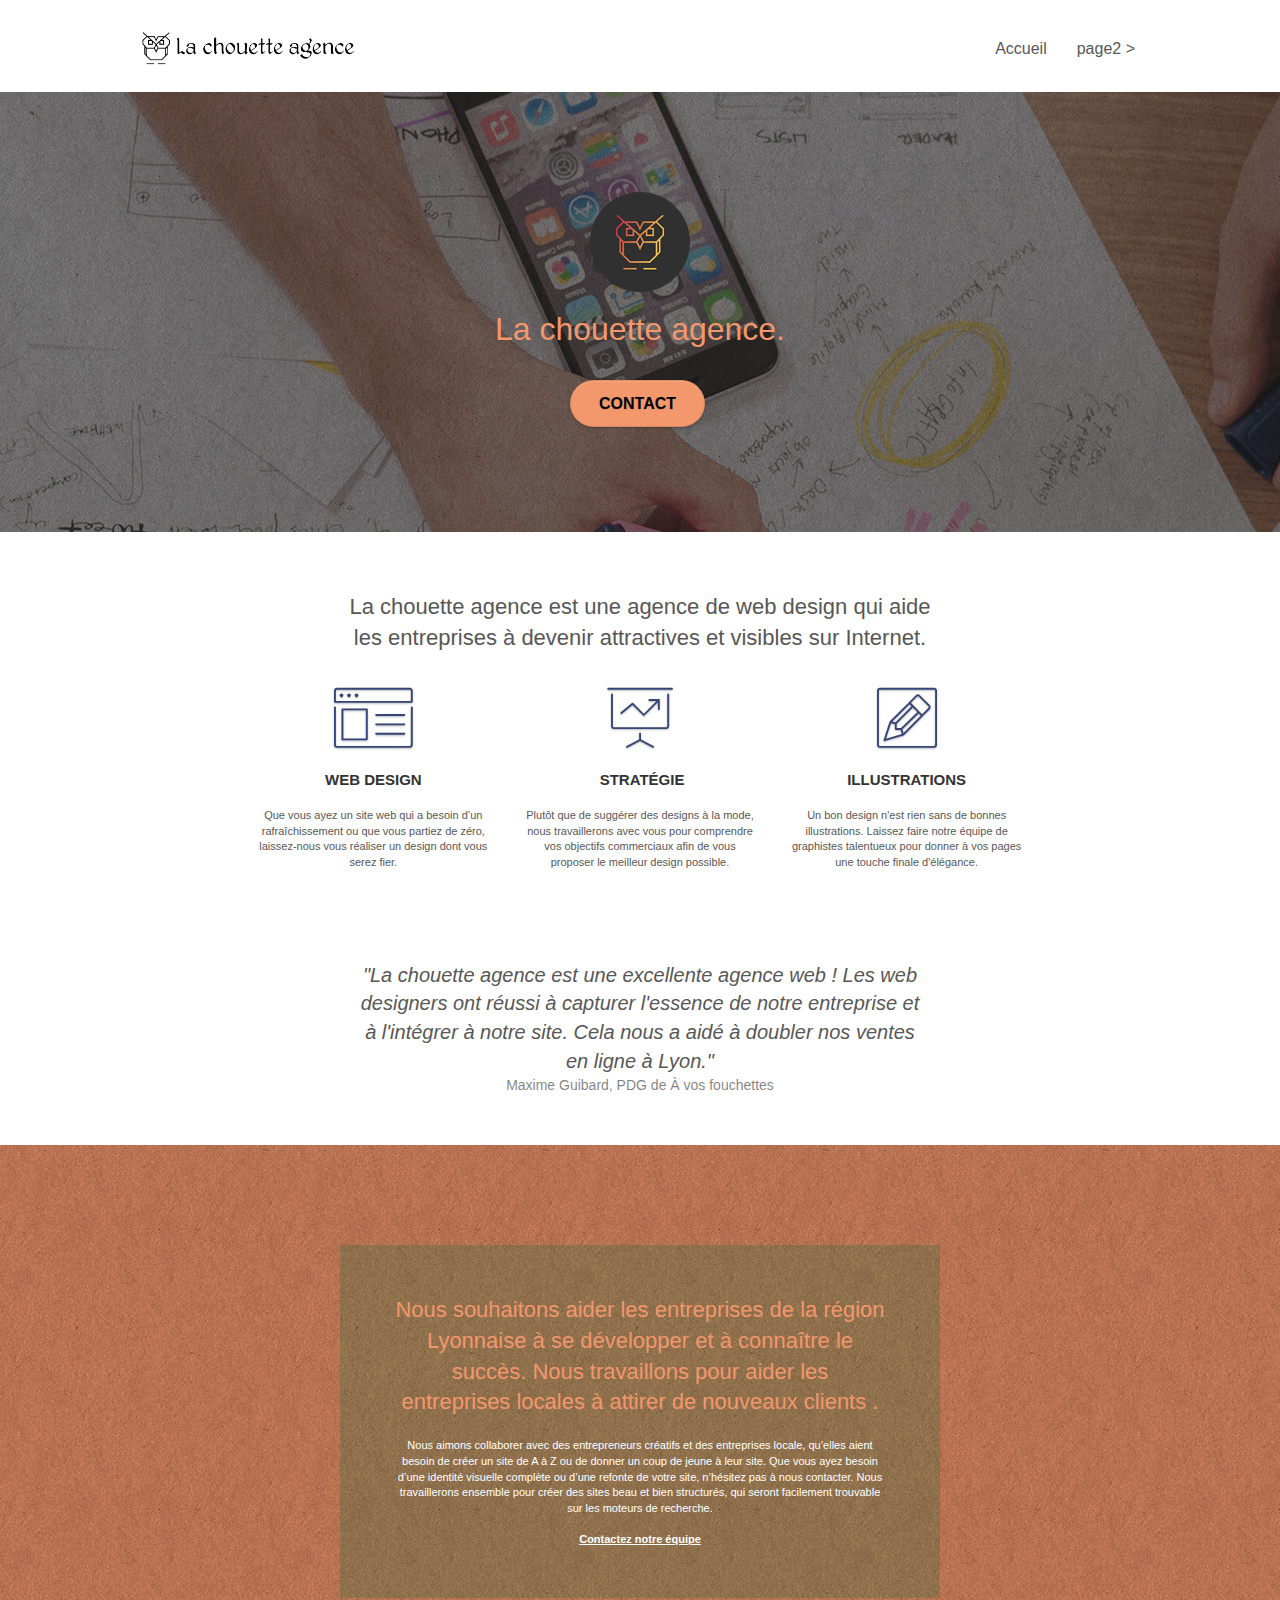
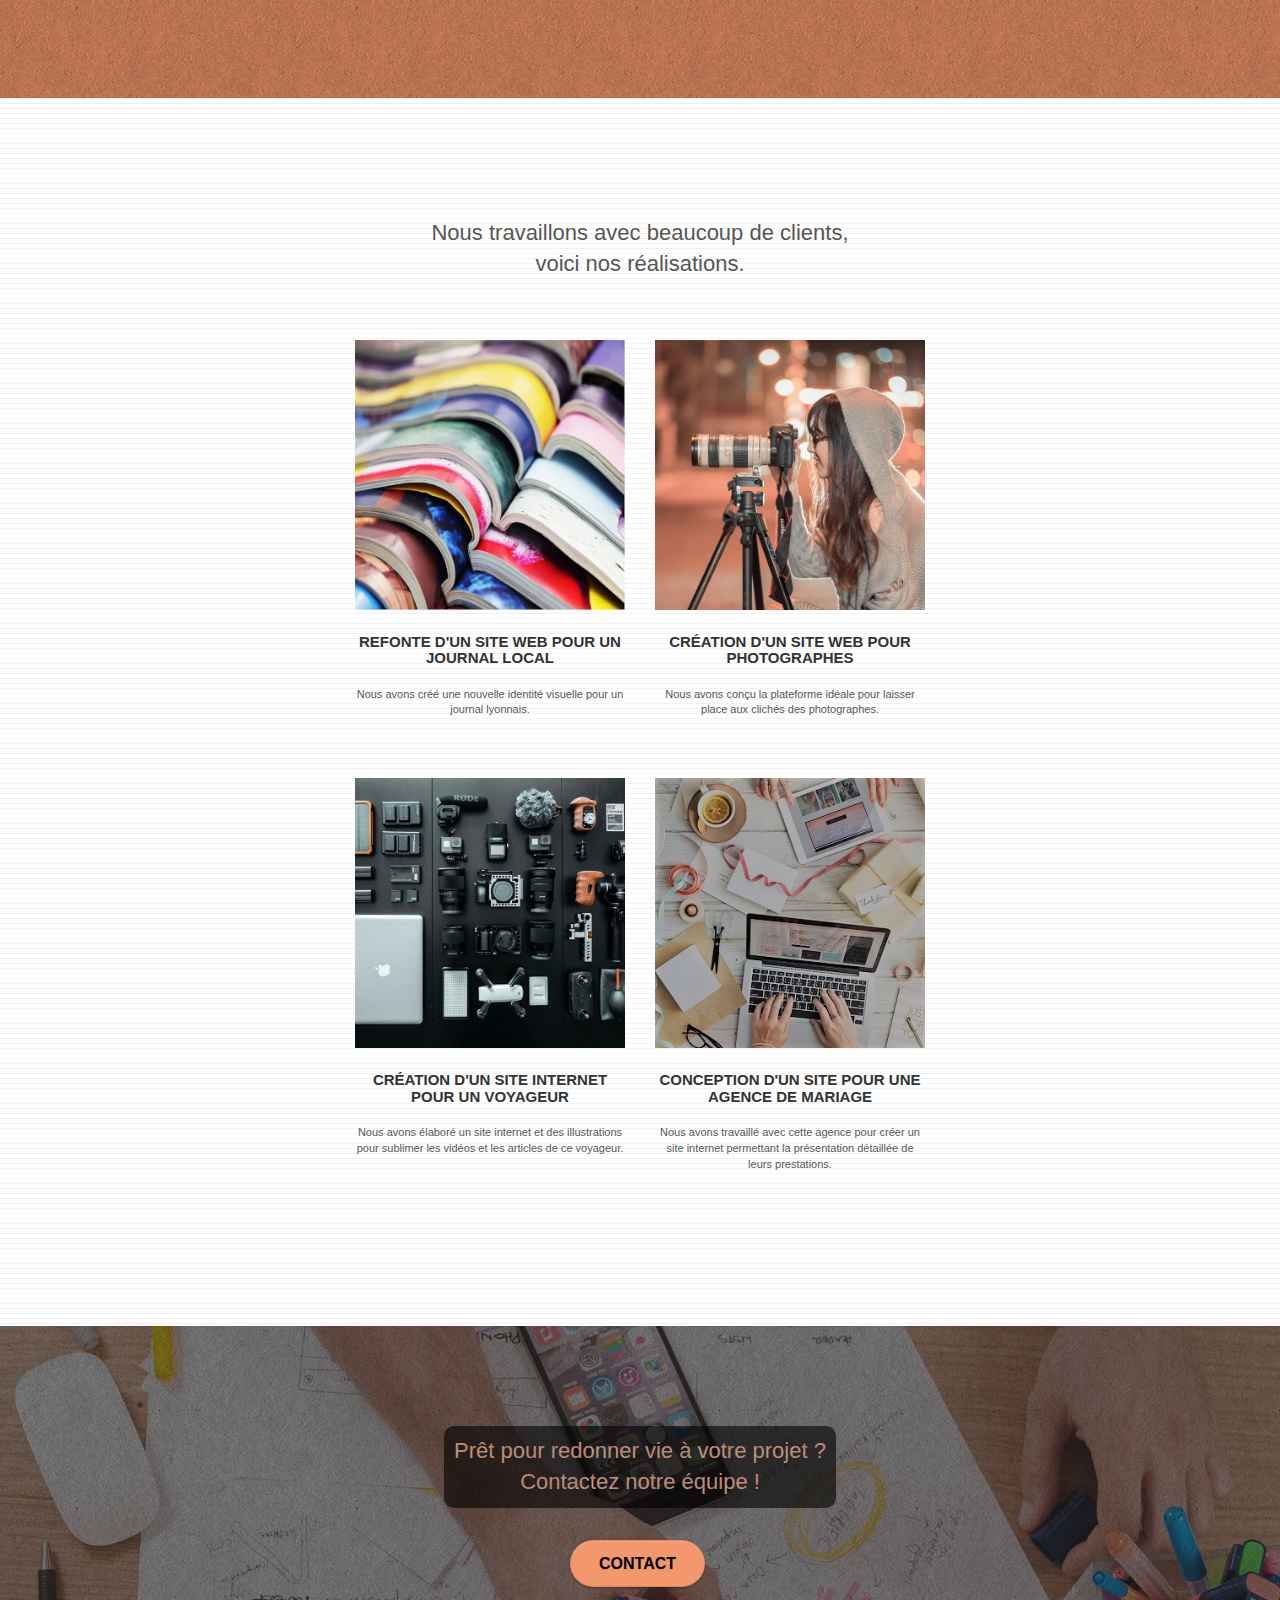
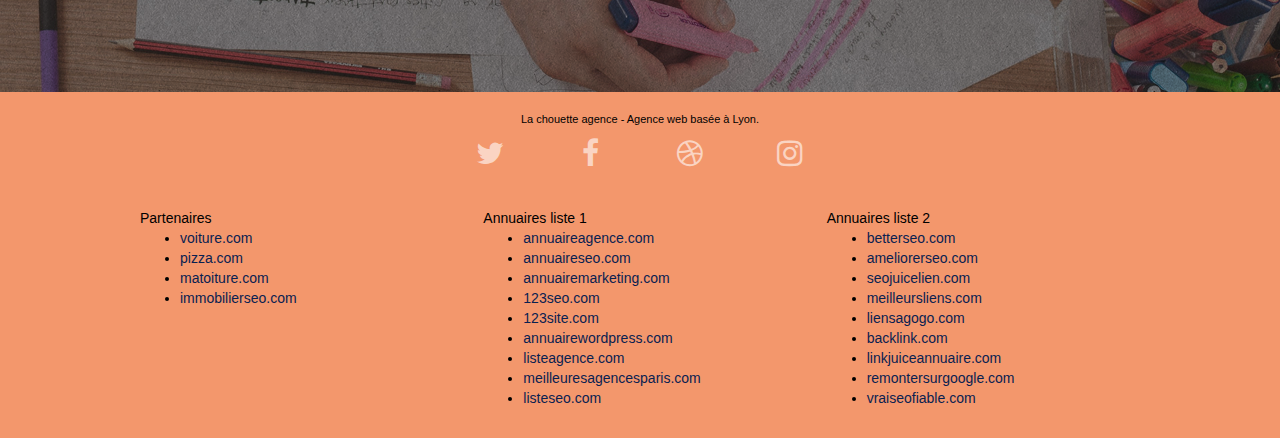
==== commit 1b30f4da: "removed images that contained text, replaced with css resizable text. removed keyword stuffing in im" ====
--- a/index.html
+++ b/index.html
@@ -7,15 +7,15 @@
     <meta name="viewport" content="width=device-width, initial-scale=1.0, viewport-fit=cover">
     <link rel="shortcut icon" type="image/png" href="favicon.jpg">
     
-	<link rel="stylesheet" type="text/css" href="./css/bootstrap.css">
+	<link rel="stylesheet" type="text/css" href="./css/bootstrap.min.css">
 	<link rel="stylesheet" type="text/css" href="style.css">
-	<link rel="stylesheet" type="text/css" href="./css/font-awesome.css">
-	<link rel="stylesheet" type="text/css" href="./css/et-line.css">
+	<link rel="stylesheet" type="text/css" href="./css/font-awesome.min.css">
+	<link rel="stylesheet" type="text/css" href="./css/et-line.min.css">
 	
     
-	<script src="./js/jquery-2.1.0.js"></script>
-	<script src="./js/bootstrap.js"></script>
-	<script src="./js/blocs.js"></script>
+	<script src="./js/jquery-2.1.0.min.js"></script>
+	<script src="./js/bootstrap.min.js"></script>
+	<script src="./js/blocs.min.js"></script>
 	<script src="./js/jquery.touchSwipe.js" defer></script>
 	<script src="./js/gmaps.js"></script>
 
@@ -37,7 +37,7 @@
 
 		<nav class="navbar row">
 			<div class="navbar-header">
-				<a class="navbar-brand" href="index.html"><img src="img/la-chouette-agence.png" alt="paris web design logo agence web meilleure agence" height="40" /></a>
+				<a class="navbar-brand" href="index.html"><img src="img/la-chouette-agence.png" width="214" height="40" alt="logo la chouette agence, web design"/></a>
 				<button id="nav-toggle" type="button" class="ui-navbar-toggle navbar-toggle" data-toggle="collapse" data-target=".navbar-1">
 					<span class="sr-only">Toggle navigation</span><span class="icon-bar"></span><span class="icon-bar"></span><span class="icon-bar"></span>
 				</button>
@@ -48,8 +48,6 @@
 						<a href="index.html">Accueil</a>
 					</li>
 					<li>
-					</li>
-					<li>
 						<a href="page2.html">page2 &gt;</a>
 					</li>
 				</ul>
@@ -64,7 +62,7 @@
 	<div class="container bloc-lg">
 		<div class="row tight-width-whitespace">
 			<div class="col-sm-12">
-				<img src="img/logo.png" class="center-block image-resize-mode" width="100" alt="La chouette agence, agence web paris, création logo paris" />
+				<img src="img/logo.png" width="100" height="100" class="center-block image-resize-mode" width="100" alt="La chouette agence, agence web Lyon" />
 				<h1 class="text-center hero-bloc-text tc-white ">
 					La chouette agence.
 				</h1>
@@ -82,7 +80,7 @@
 	<div class="container bloc-md">
 		<div class="row">
 			<div class="col-sm-12 text-center">
-				<p class="main-description">La chouette agence est une agence de web design qui aide les entreprises à devenir attractives et visibles sur Internet.</p>
+				<h2 class="main-description">La chouette agence est une agence de web design qui aide les entreprises à devenir attractives et visibles sur Internet.</h2>
 			</div>
 		</div>
 		<div class="row voffset-lg med-width-whitespace">
@@ -122,7 +120,16 @@
 		</div>
 		<div class="row voffset-lg voffset">
 			<div class="col-xs-12 col-md-8 col-md-offset-2 text-center">
-				<img alt="agence web, agence web paris, web design paris, stratégie web" src="img/citation.png" />
+				<figure class="main-quote">
+					<blockquote>
+						<p>
+							"La chouette agence est une excellente agence web ! Les web designers ont réussi à capturer l'essence de notre entreprise et à l'intégrer à notre site. Cela nous a aidé à doubler nos ventes en ligne à Lyon."
+						</p>
+					</blockquote>
+					<figcaption>
+						Maxime Guibard, PDG de À vos fouchettes
+					</figcaption>
+				</figure>
 
 			</div>
 		</div>
@@ -152,12 +159,12 @@
 	<div class="container bloc-lg">
 		<div class="row">
 			<div class="col-sm-12 text-center">
-				<img alt="agence web, agence web paris, web design paris, stratégie web" src="img/title2.png" />
+				<h2 class="title-portfolio">Nous travaillons avec beaucoup de clients,<br/> voici nos réalisations.</h2>
 			</div>
 		</div>
 		<div class="row tight-width-whitespace portfolio-row">
 			<div class="col-sm-6">
-				<a href="#" data-lightbox="img/1.jpg" data-gallery-id="gallery-1" data-caption="Refonte d'un site web pour un journal local" data-frame="snapshot-lb"><img src="img/1.jpg" alt="paris web design logo agence web meilleure agence et refonte site web journal" class="img-responsive portfolio-thumb" /></a>
+				<a href="#" data-lightbox="img/1.jpg" data-gallery-id="gallery-1" data-caption="Refonte d'un site web pour un journal local" data-frame="snapshot-lb"><img src="img/1.jpg" width="320" height="320" alt="refonte du site web d'un journal à Lyon" class="img-responsive portfolio-thumb" /></a>
 				<h3 class="mg-md text-center">
 					Refonte d'un site web pour un journal local
 				</h3>
@@ -166,7 +173,7 @@
 				</p>
 			</div>
 			<div class="col-sm-6">
-				<a href="#" data-lightbox="img/2.jpg" data-gallery-id="gallery-1" data-caption="Création d'un site web pour photographes" data-frame="snapshot-lb"><img src="img/2.jpg" class="img-responsive portfolio-thumb" alt="paris web design logo agence web meilleure agence, Création d'un site web pour photographes" /></a>
+				<a href="#" data-lightbox="img/2.jpg" data-gallery-id="gallery-1" data-caption="Création d'un site web pour photographes" data-frame="snapshot-lb"><img src="img/2.jpg" width="320" height="320" class="img-responsive portfolio-thumb" alt="Création d'un site web pour photographes" /></a>
 				<h3 class="mg-md text-center">
 					Création d'un site web pour photographes
 				</h3>
@@ -177,7 +184,7 @@
 		</div>
 		<div class="row tight-width-whitespace portfolio-row">
 			<div class="col-sm-6">
-				<a href="#" data-lightbox="img/3.bmp" data-gallery-id="gallery-1" data-caption="Création d'un site internet pour un voyageur" data-frame="snapshot-lb"><img src="img/3.jpg" class="img-responsive portfolio-thumb" alt="paris web design logo agence web meilleure agence, Création d'un site web pour voyageur"/></a>
+				<a href="#" data-lightbox="img/3.bmp" data-gallery-id="gallery-1" data-caption="Création d'un site internet pour un voyageur" data-frame="snapshot-lb"><img src="img/3.jpg" width="320" height="320" class="img-responsive portfolio-thumb" alt="Création d'un site web pour voyageur"/></a>
 				<h3 class="mg-md text-center">
 					Création d'un site internet pour un voyageur
 				</h3>
@@ -186,7 +193,7 @@
 				</p>
 			</div>
 			<div class="col-sm-6">
-				<a href="#" data-lightbox="img/4.bmp" data-gallery-id="gallery-1" data-caption="Conception d'un site pour une agence de mariage" data-frame="snapshot-lb"><img src="img/4.jpg" class="img-responsive portfolio-thumb" alt="paris web design logo agence web meilleure agence, Création d'un site web pour agence de mariage" /></a>
+				<a href="#" data-lightbox="img/4.bmp" data-gallery-id="gallery-1" data-caption="Conception d'un site pour une agence de mariage" data-frame="snapshot-lb"><img src="img/4.jpg" width="320" height="320" class="img-responsive portfolio-thumb" alt="Création d'un site web pour agence de mariage" /></a>
 				<h3 class="mg-md text-center">
 					Conception d'un site pour une agence de mariage
 				</h3>
@@ -225,22 +232,22 @@
 				<div class="row row-no-gutters social">
 					<div class="col-sm-3">
 						<div class="text-center">
-							<a class="social" href="index.html"><span class="fa fa-twitter icon-md"></span></a>
+							<a class="social" href="index.html" aria-label="suivez-nous sur tweeter"><span class="fa fa-twitter icon-md"></span></a>
 						</div>
 					</div>
 					<div class="col-sm-3">
 						<div class="text-center">
-							<a class="social" href="index.html"><span class="fa fa-facebook icon-md"></span></a>
+							<a class="social" href="index.html" aria-label="visitez notre page facebook"><span class="fa fa-facebook icon-md"></span></a>
 						</div>
 					</div>
 					<div class="col-sm-3">
 						<div class="text-center">
-							<a class="social" href="index.html"><span class="fa fa-dribbble icon-md"></span></a>
+							<a class="social" href="index.html" aria-label="voir nos créations sur dribble"><span class="fa fa-dribbble icon-md"></span></a>
 						</div>
 					</div>
 					<div class="col-sm-3">
 						<div class="text-center">
-							<a class="social" href="index.html"><span class="fa fa-instagram icon-md"></span></a>
+							<a class="social" href="index.html" aria-label="voir nos créations sur instagram"><span class="fa fa-instagram icon-md"></span></a>
 						</div>
 					</div>
 				</div>
--- a/style.css
+++ b/style.css
@@ -294,6 +294,20 @@
     margin-bottom: 10px;
     
 }
+.main-quote blockquote {
+    border: none;
+    margin: auto;
+    margin-bottom: 0;
+    padding: 0;
+    max-width: 562px;
+}
+.main-quote p {
+    font-size: 20px;
+    font-style: italic;
+}
+.title-portfolio {
+    font-size: 22px;
+}
 
 .navbar {
     margin-bottom: 0;
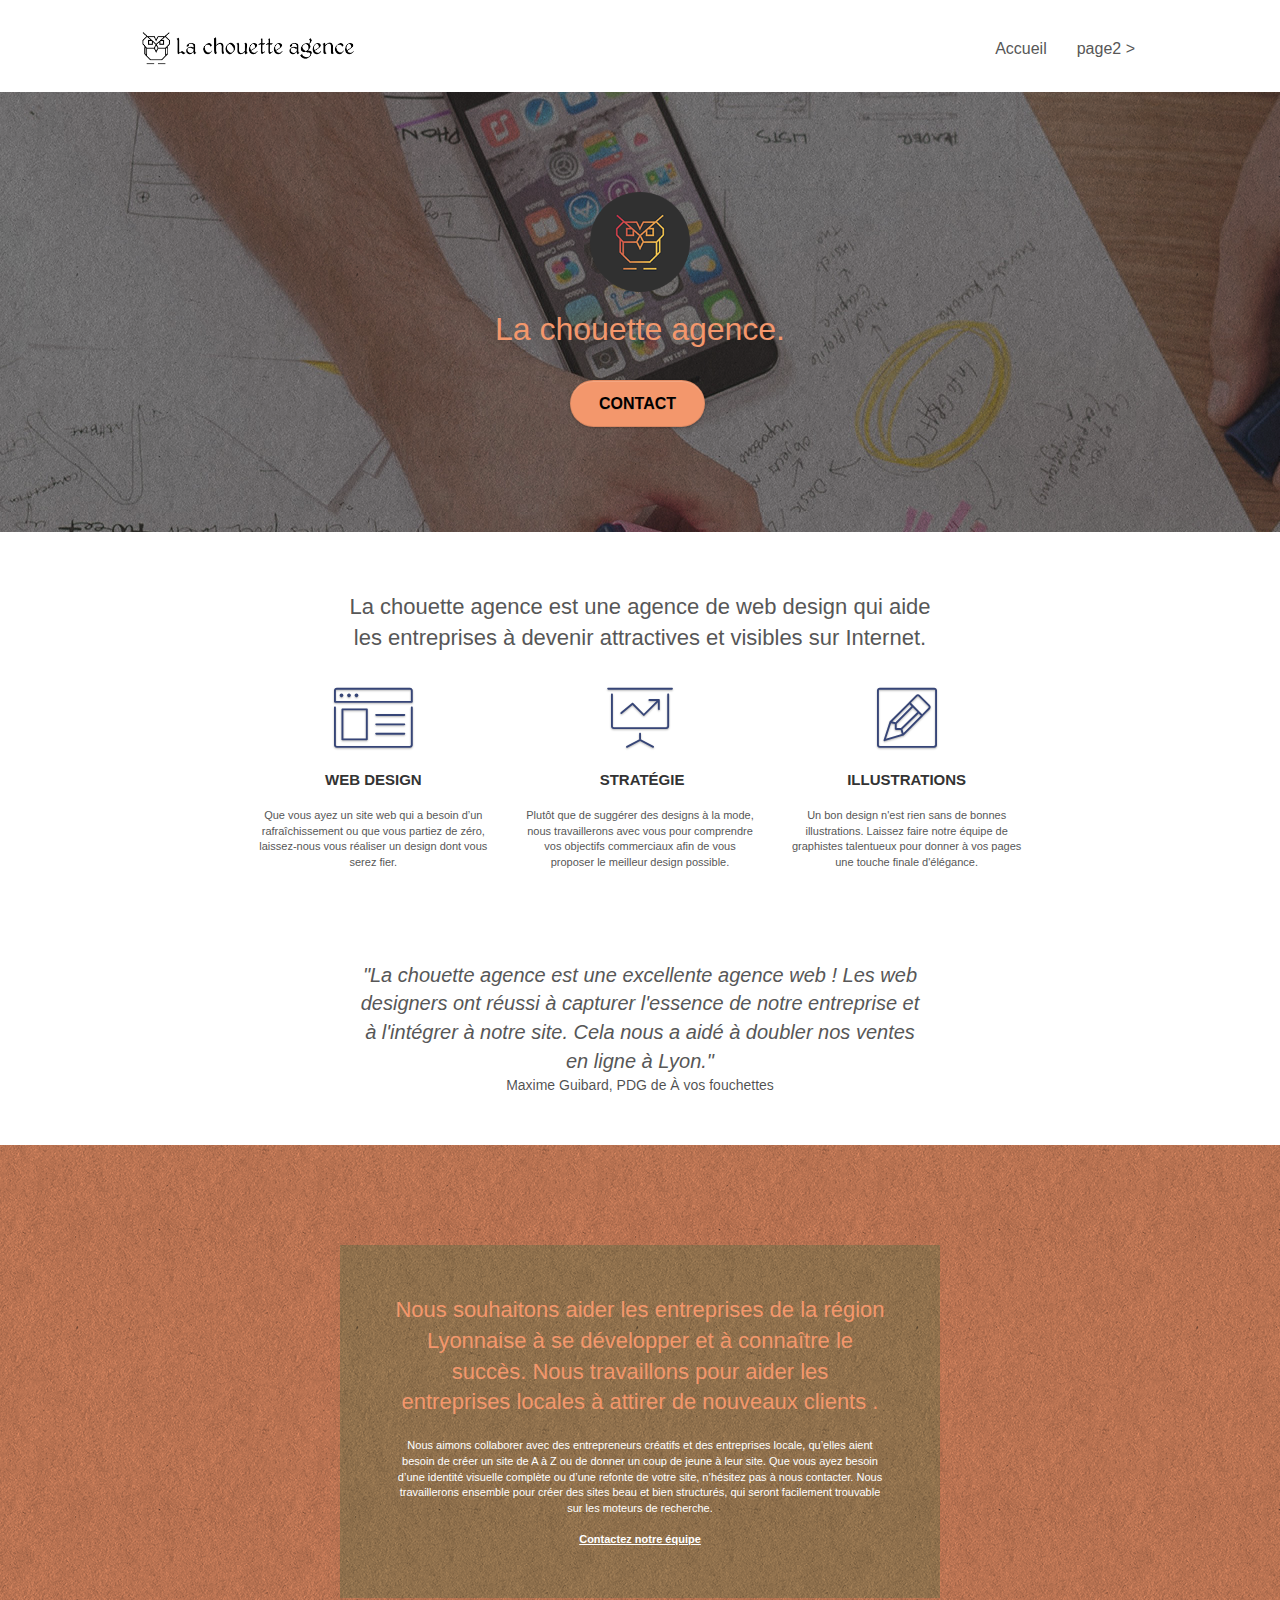
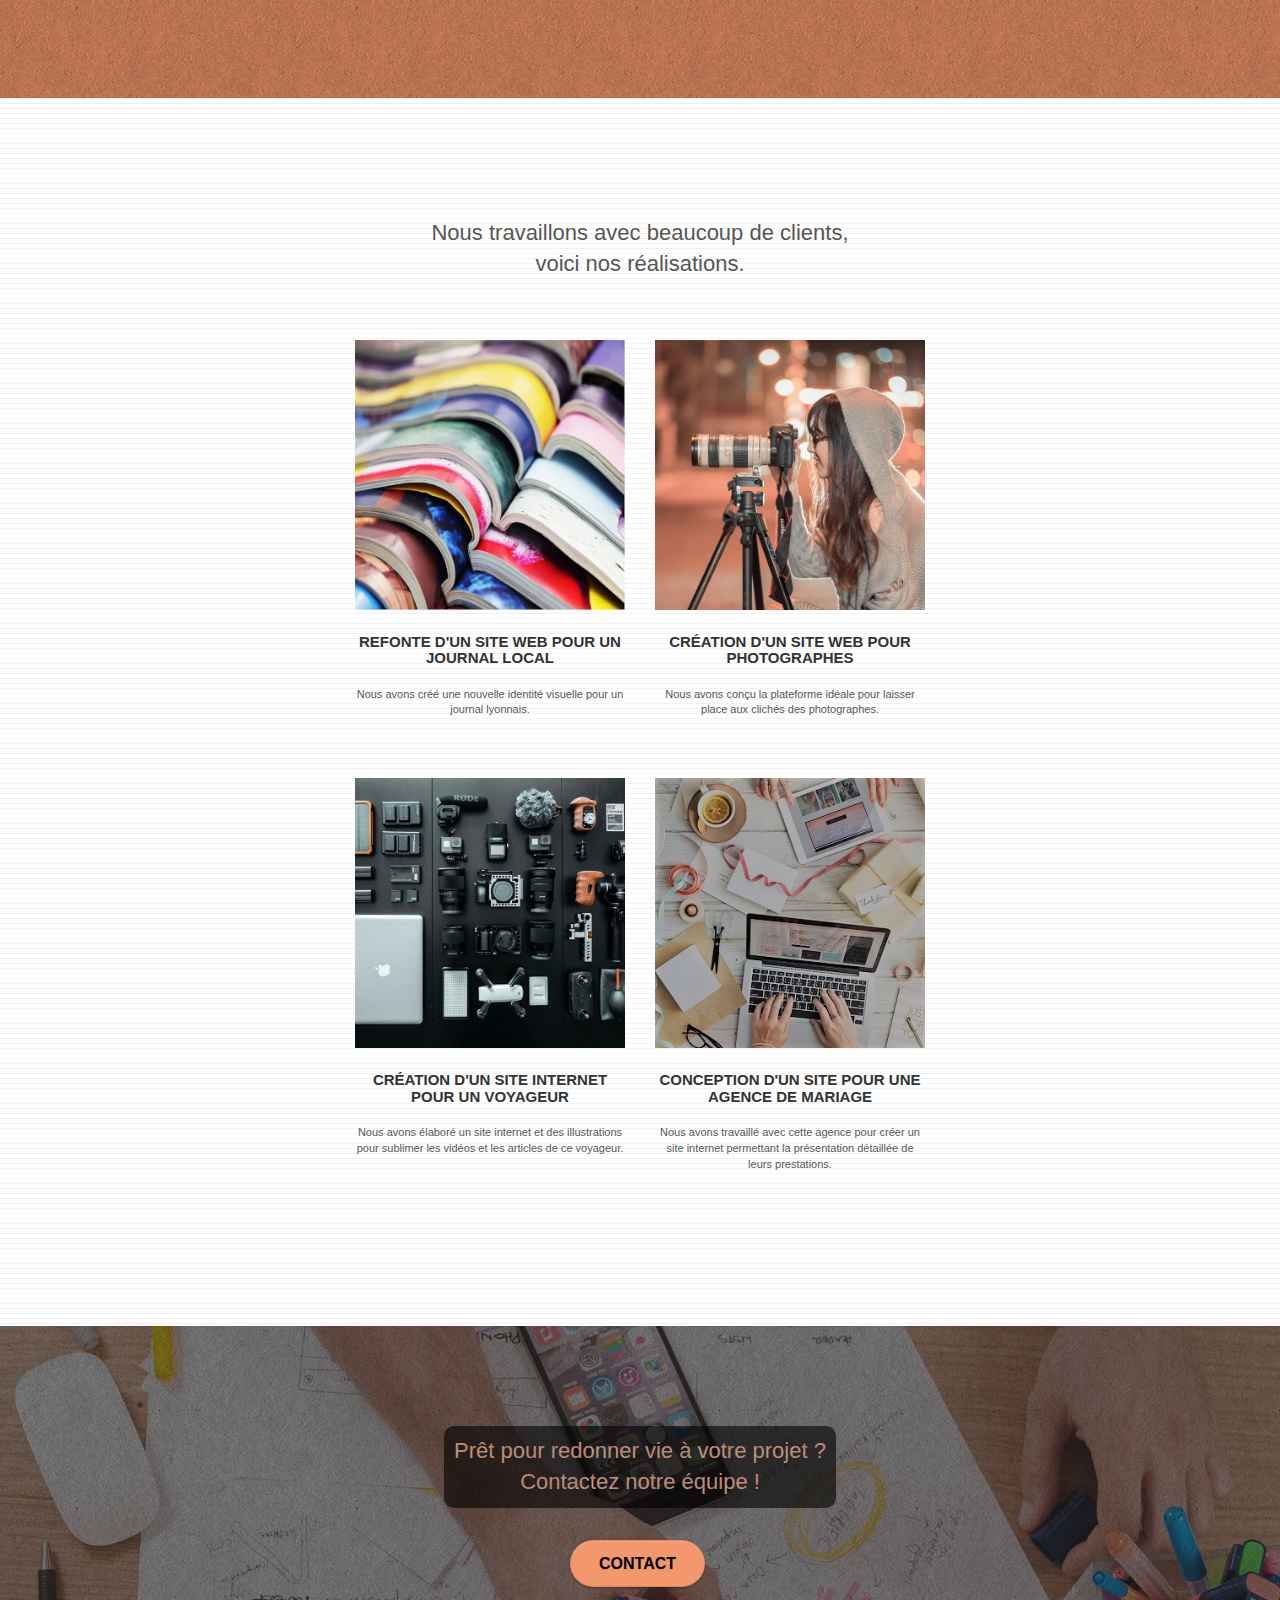
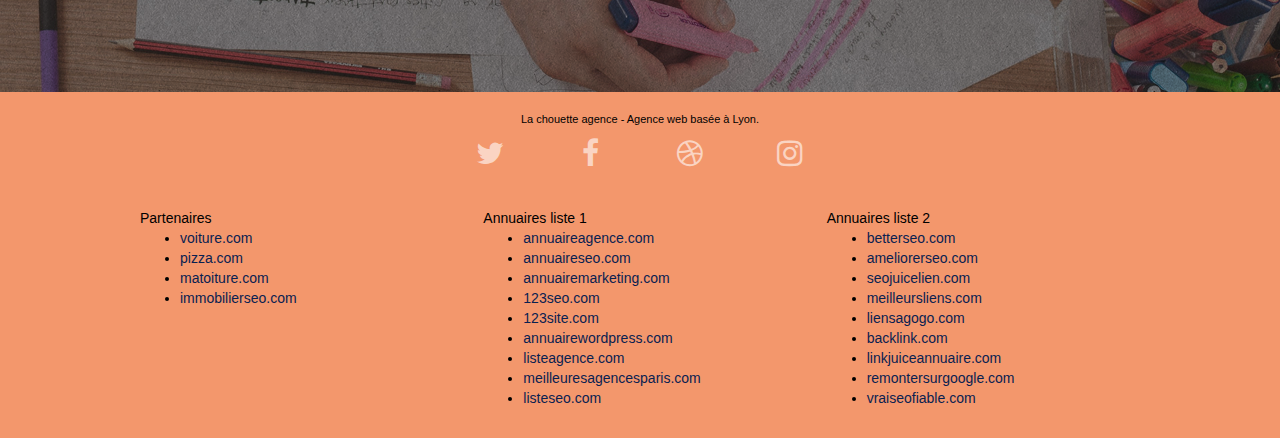
==== commit 53be4a77: "added the for attribute in form elements of page2.html, made the submit button focusable, added keyw" ====
--- a/index.html
+++ b/index.html
@@ -2,7 +2,7 @@
 <html lang="fr">
 <head>
     <meta charset="utf-8">
-    <meta name="keywords" content="seo, google, site web, site internet, agence design paris, agence design lyon">
+    <meta name="keywords" content="seo, google, site web, site internet, agence web design lyon">
     <meta name="description" content="La chouette agence est une agence de web design qui aide les entreprises à devenir attractives et visibles sur Internet.">
     <meta name="viewport" content="width=device-width, initial-scale=1.0, viewport-fit=cover">
     <link rel="shortcut icon" type="image/png" href="favicon.jpg">
--- a/style.css
+++ b/style.css
@@ -305,6 +305,13 @@
     font-size: 20px;
     font-style: italic;
 }
+.main-quote figcaption {
+    color: rgba(0, 0, 0, .7);
+}
+#form_1 button:focus {
+    box-shadow: 2px 2px 10px rgb(116, 116, 236)!important;
+    background-color: #c27956;
+}
 .title-portfolio {
     font-size: 22px;
 }
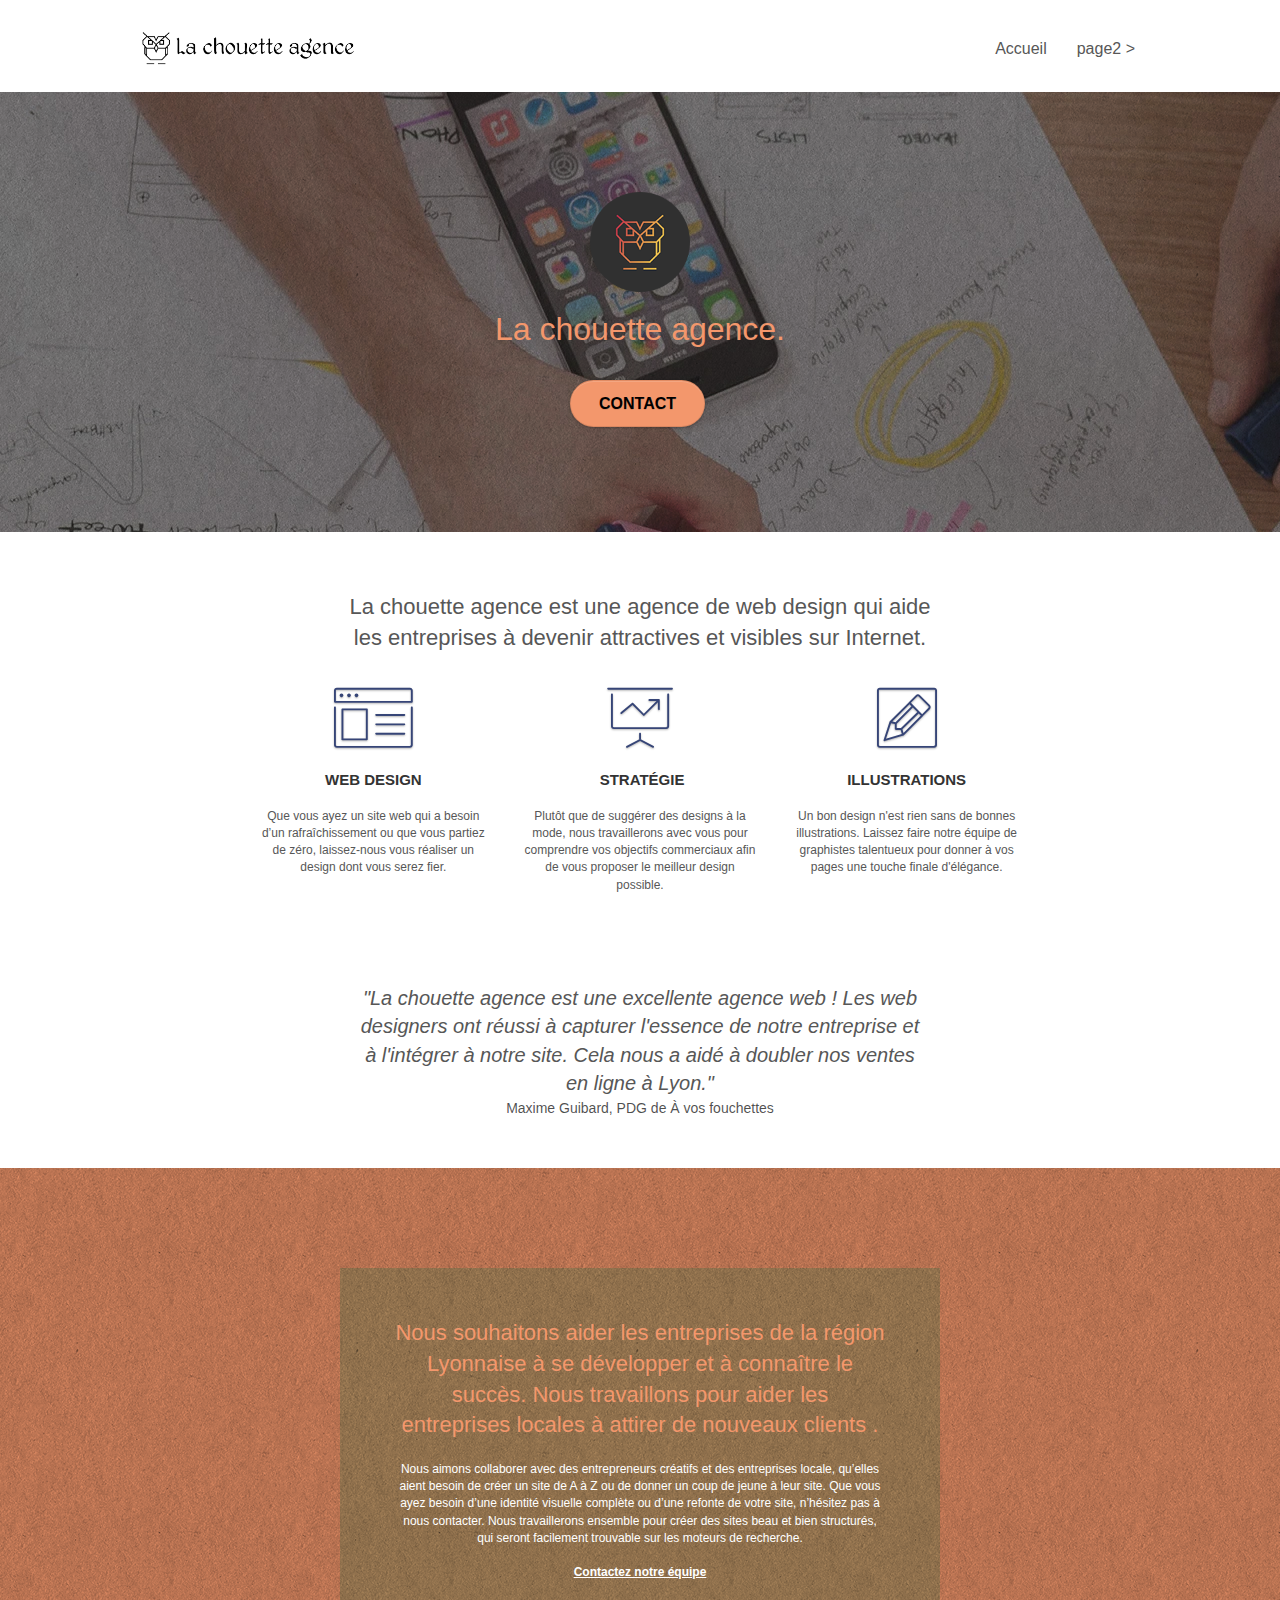
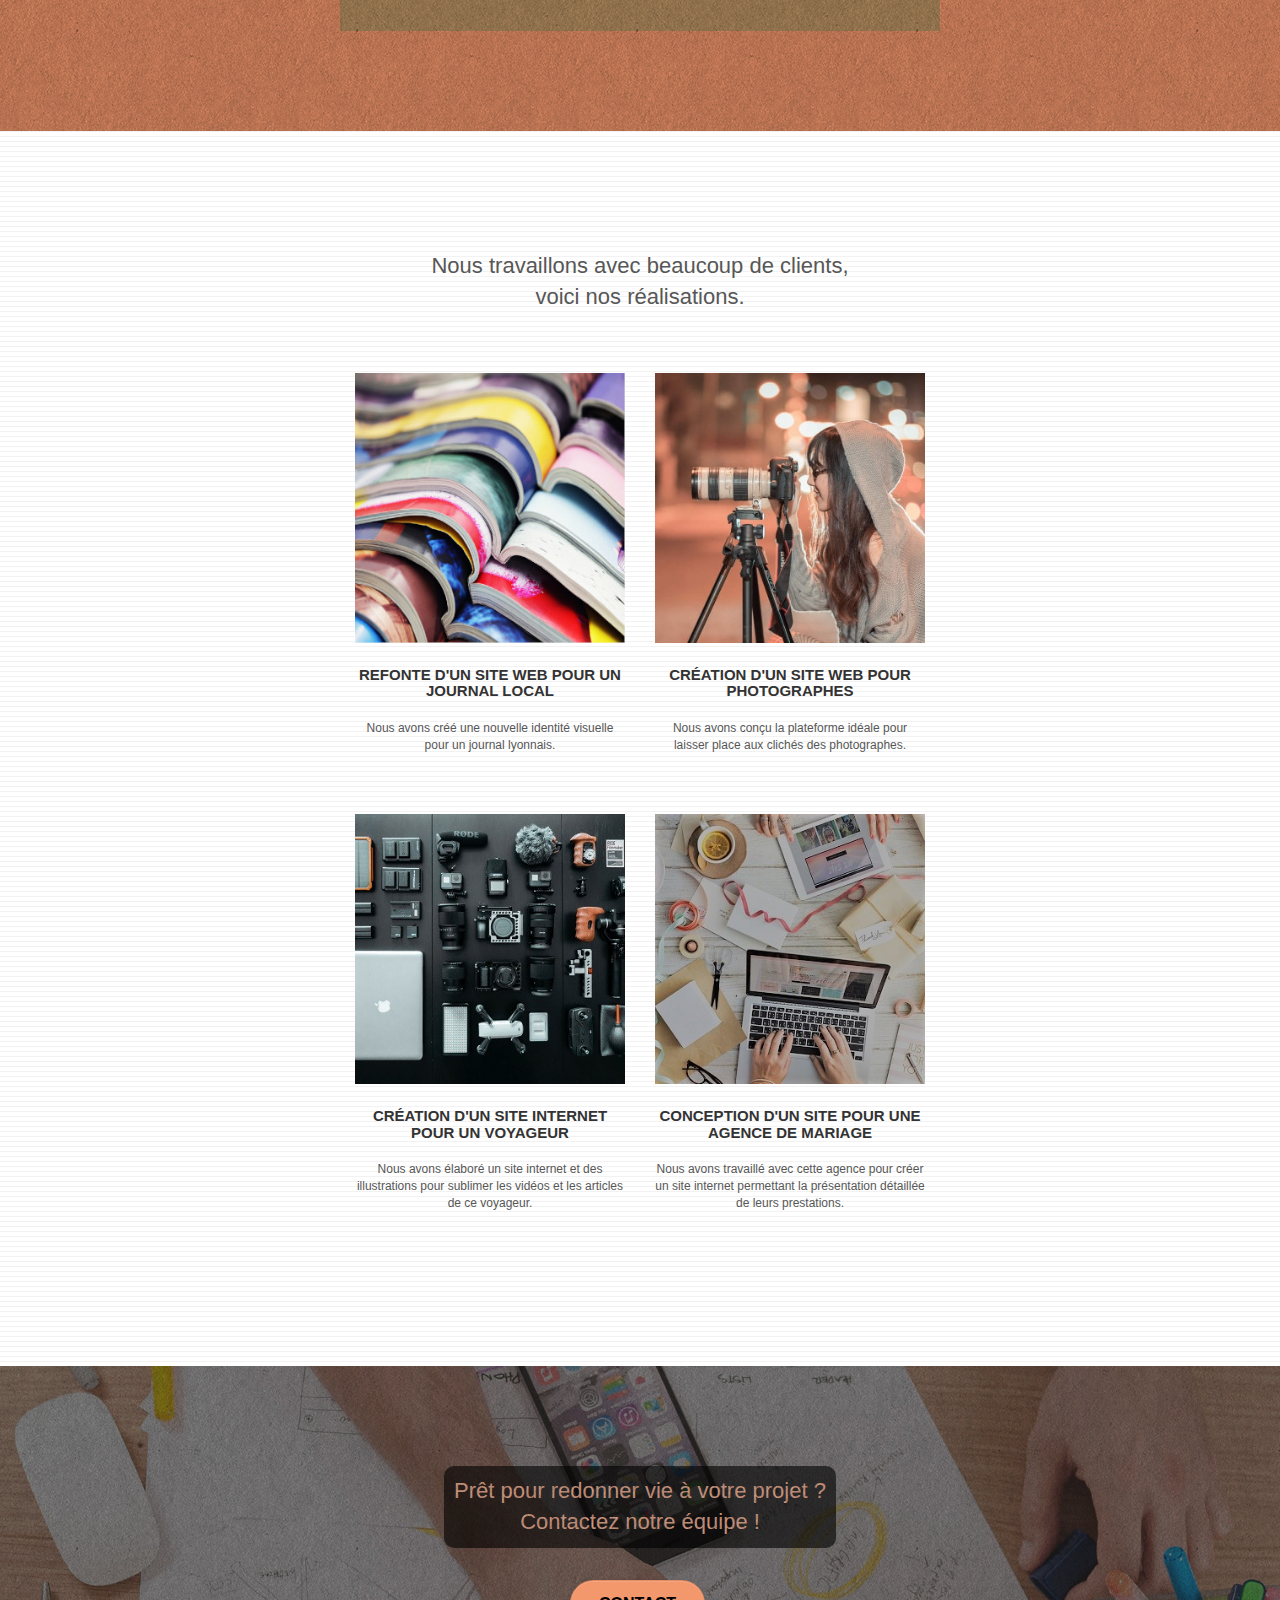
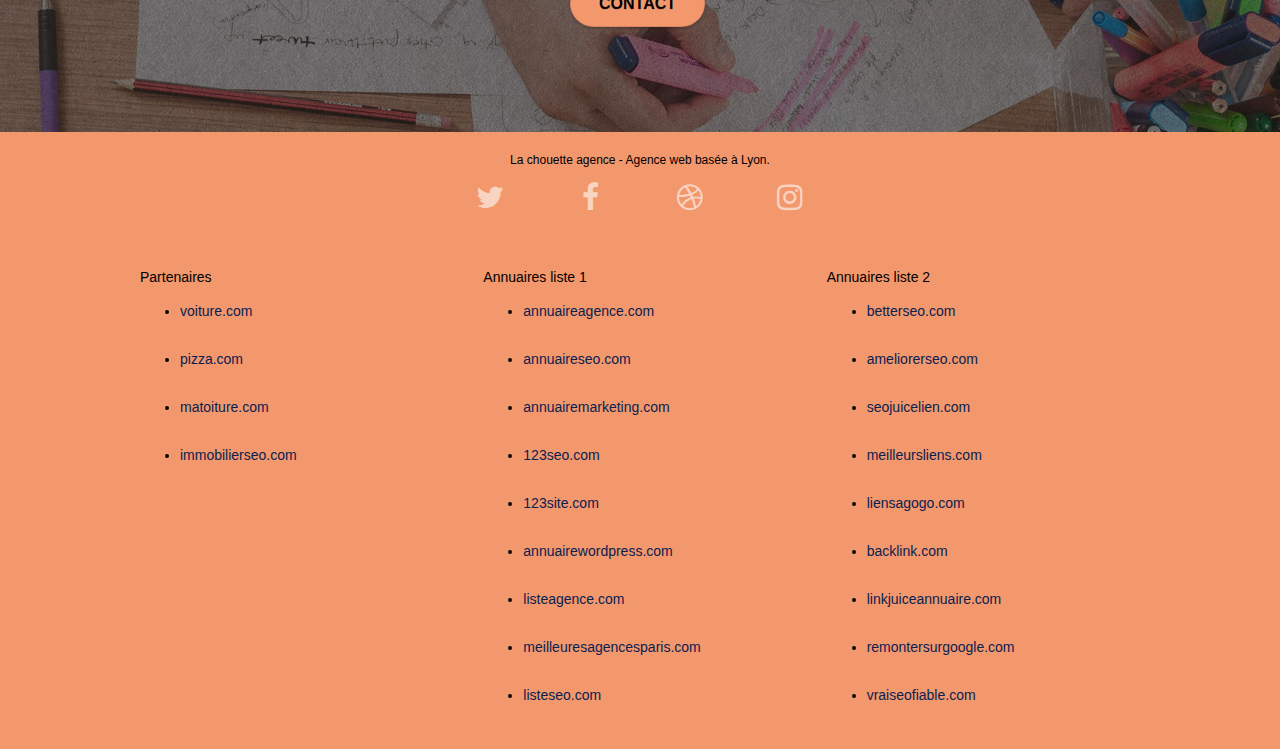
==== commit 0ca80392: "replaced la-chouette-agence-banniere.jpg and image-de-presentation.jpg with webp versions" ====
--- a/index.html
+++ b/index.html
@@ -19,7 +19,7 @@
 	<script src="./js/jquery.touchSwipe.js" defer></script>
 	<script src="./js/gmaps.js"></script>
 
-    <title>La chouette agence - accueil</title>
+    <title>La chouette agence- web design - accueil</title>
 
     
 <!-- Analytics -->
@@ -62,7 +62,7 @@
 	<div class="container bloc-lg">
 		<div class="row tight-width-whitespace">
 			<div class="col-sm-12">
-				<img src="img/logo.png" width="100" height="100" class="center-block image-resize-mode" width="100" alt="La chouette agence, agence web Lyon" />
+				<img src="img/logo.png" width="100" height="100" class="center-block image-resize-mode" alt="La chouette agence, agence web design Lyon" />
 				<h1 class="text-center hero-bloc-text tc-white ">
 					La chouette agence.
 				</h1>
--- a/style.css
+++ b/style.css
@@ -706,7 +706,7 @@
 }
 
 p {
-    font-size: 11px;
+    font-size: 12px;
 }
 
 .tight-width-whitespace {
@@ -809,6 +809,7 @@
 }
 #bloc-8 a {
     color: #092151!important;
+    line-height: 48px;
 }
 .tc-white {
     color: #F3976C!important;
@@ -864,11 +865,11 @@
 }
 
 .bg-banniere {
-    background-image: url("img/la-chouette-agence-banniere.jpg");
+    background-image: url("img/la-chouette-agence-banniere.webp");
 }
 
 .bg-presentation {
-    background-image: url("img/image-de-presentation.jpg");
+    background-image: url("img/image-de-presentation.webp");
 }
 
 
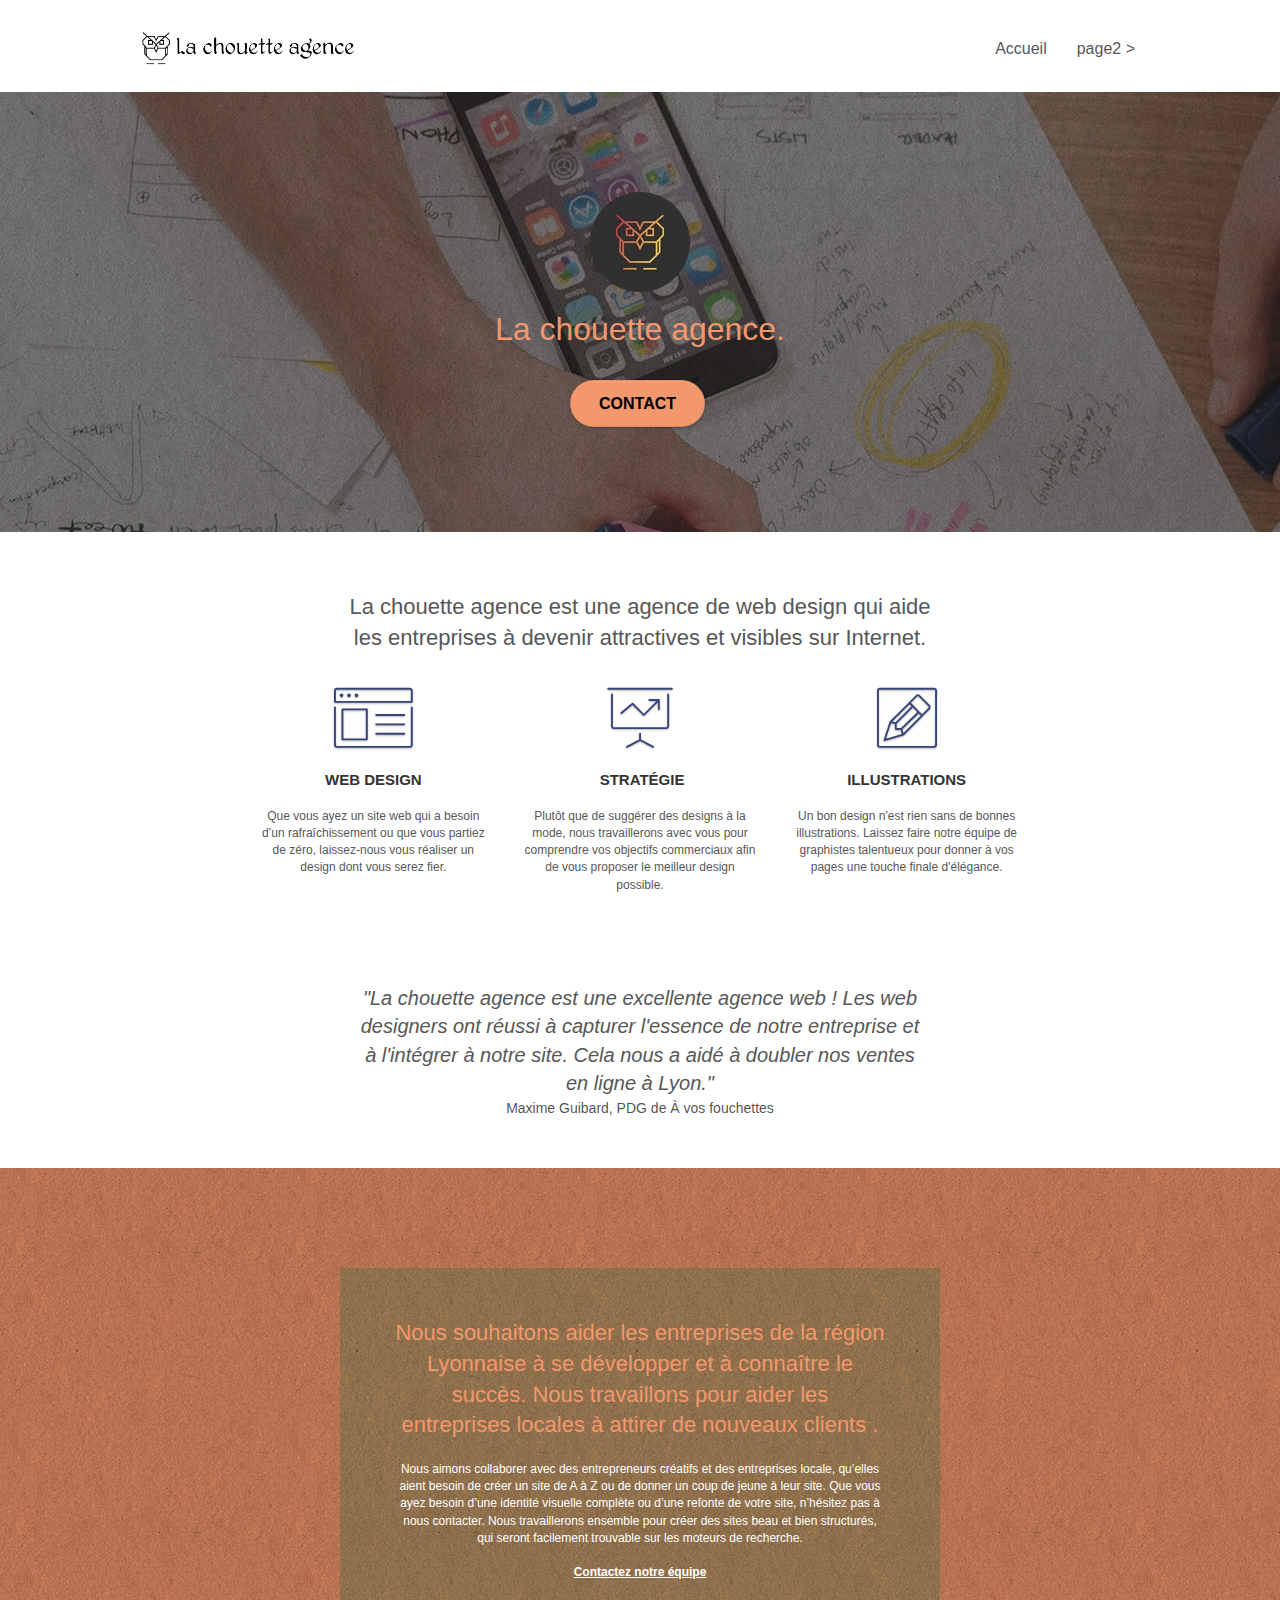
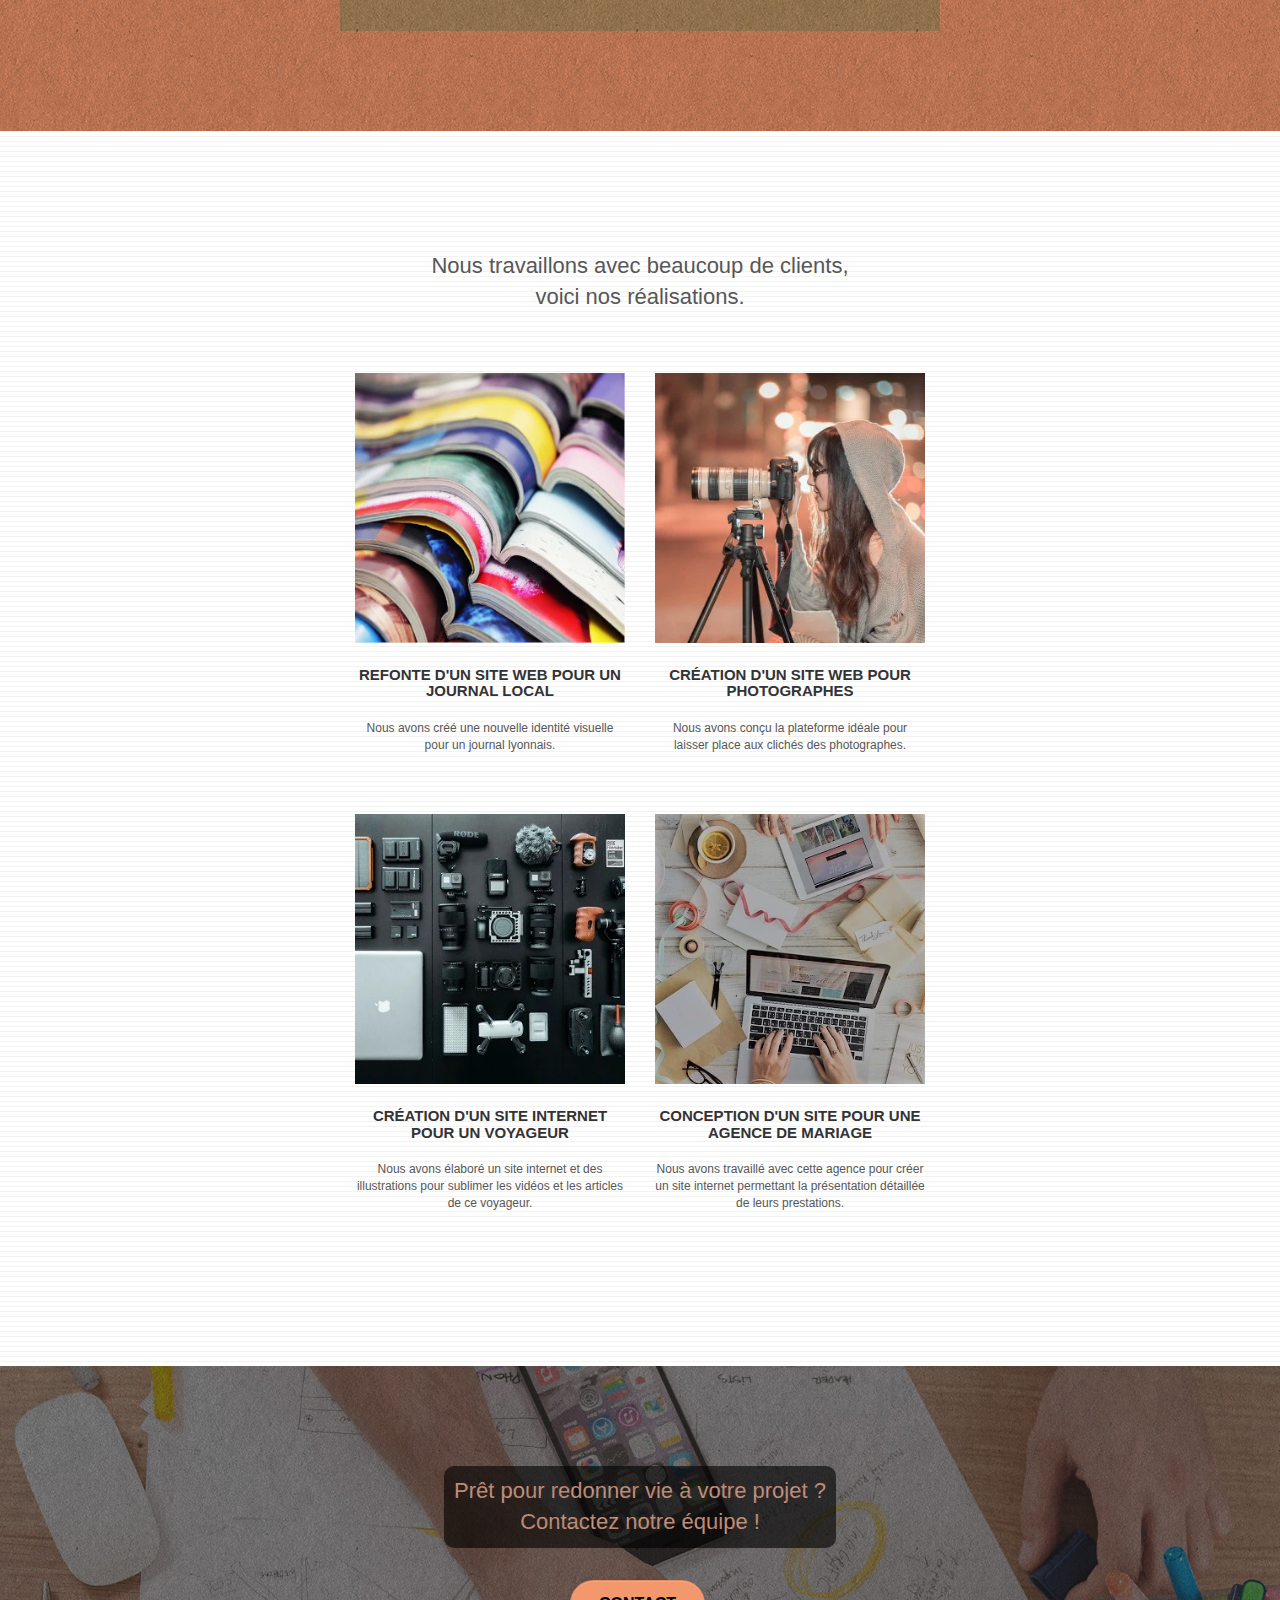
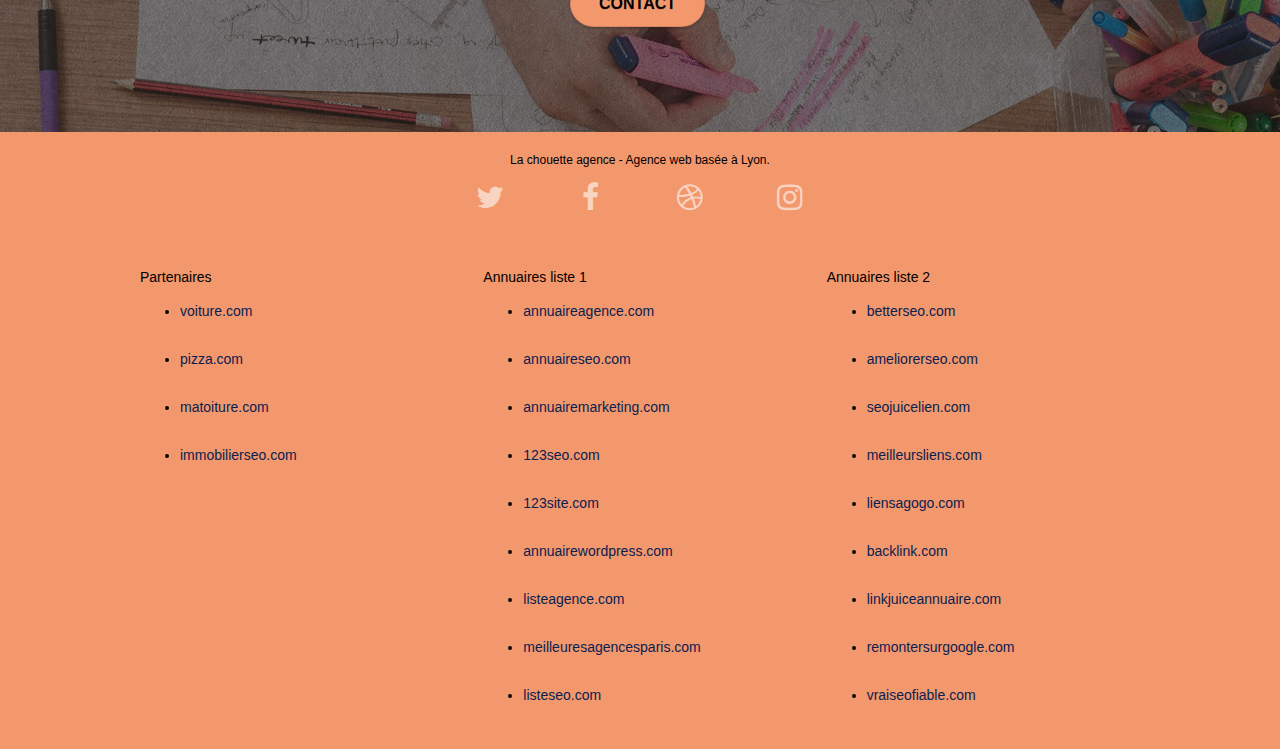
==== commit 9d609c31: "reformating portfolio images and logo" ====
--- a/index.html
+++ b/index.html
@@ -13,11 +13,11 @@
 	<link rel="stylesheet" type="text/css" href="./css/et-line.min.css">
 	
     
-	<script src="./js/jquery-2.1.0.min.js"></script>
-	<script src="./js/bootstrap.min.js"></script>
-	<script src="./js/blocs.min.js"></script>
+	<script src="./js/jquery-2.1.0.min.js" defer></script>
+	<script src="./js/bootstrap.min.js" defer></script>
+	<script src="./js/blocs.min.js" defer></script>
 	<script src="./js/jquery.touchSwipe.js" defer></script>
-	<script src="./js/gmaps.js"></script>
+	<script src="./js/gmaps.js" defer></script>
 
     <title>La chouette agence- web design - accueil</title>
 
@@ -62,7 +62,7 @@
 	<div class="container bloc-lg">
 		<div class="row tight-width-whitespace">
 			<div class="col-sm-12">
-				<img src="img/logo.png" width="100" height="100" class="center-block image-resize-mode" alt="La chouette agence, agence web design Lyon" />
+				<img src="img/logo.png" width="100" height="100" srcset="img/logo.webp 200w" class="center-block image-resize-mode" alt="La chouette agence, agence web design Lyon" />
 				<h1 class="text-center hero-bloc-text tc-white ">
 					La chouette agence.
 				</h1>
@@ -164,7 +164,7 @@
 		</div>
 		<div class="row tight-width-whitespace portfolio-row">
 			<div class="col-sm-6">
-				<a href="#" data-lightbox="img/1.jpg" data-gallery-id="gallery-1" data-caption="Refonte d'un site web pour un journal local" data-frame="snapshot-lb"><img src="img/1.jpg" width="320" height="320" alt="refonte du site web d'un journal à Lyon" class="img-responsive portfolio-thumb" /></a>
+				<a href="#" data-lightbox="img/1.webp" data-gallery-id="gallery-1" data-caption="Refonte d'un site web pour un journal local" data-frame="snapshot-lb"><img src="img/1.webp" width="320" height="320" srcset="img/1.webp 640w" alt="refonte du site web d'un journal à Lyon" class="img-responsive portfolio-thumb" /></a>
 				<h3 class="mg-md text-center">
 					Refonte d'un site web pour un journal local
 				</h3>
@@ -173,7 +173,7 @@
 				</p>
 			</div>
 			<div class="col-sm-6">
-				<a href="#" data-lightbox="img/2.jpg" data-gallery-id="gallery-1" data-caption="Création d'un site web pour photographes" data-frame="snapshot-lb"><img src="img/2.jpg" width="320" height="320" class="img-responsive portfolio-thumb" alt="Création d'un site web pour photographes" /></a>
+				<a href="#" data-lightbox="img/2.webp" data-gallery-id="gallery-1" data-caption="Création d'un site web pour photographes" data-frame="snapshot-lb"><img src="img/2.webp" width="320" height="320" srcset="img/2.webp 640w" class="img-responsive portfolio-thumb" alt="Création d'un site web pour photographes" /></a>
 				<h3 class="mg-md text-center">
 					Création d'un site web pour photographes
 				</h3>
@@ -184,7 +184,7 @@
 		</div>
 		<div class="row tight-width-whitespace portfolio-row">
 			<div class="col-sm-6">
-				<a href="#" data-lightbox="img/3.bmp" data-gallery-id="gallery-1" data-caption="Création d'un site internet pour un voyageur" data-frame="snapshot-lb"><img src="img/3.jpg" width="320" height="320" class="img-responsive portfolio-thumb" alt="Création d'un site web pour voyageur"/></a>
+				<a href="#" data-lightbox="img/3.webp" data-gallery-id="gallery-1" data-caption="Création d'un site internet pour un voyageur" data-frame="snapshot-lb"><img src="img/3.webp" width="320" height="320" srcset="img/3.webp 640w" class="img-responsive portfolio-thumb" alt="Création d'un site web pour voyageur"/></a>
 				<h3 class="mg-md text-center">
 					Création d'un site internet pour un voyageur
 				</h3>
@@ -193,7 +193,7 @@
 				</p>
 			</div>
 			<div class="col-sm-6">
-				<a href="#" data-lightbox="img/4.bmp" data-gallery-id="gallery-1" data-caption="Conception d'un site pour une agence de mariage" data-frame="snapshot-lb"><img src="img/4.jpg" width="320" height="320" class="img-responsive portfolio-thumb" alt="Création d'un site web pour agence de mariage" /></a>
+				<a href="#" data-lightbox="img/4.webp" data-gallery-id="gallery-1" data-caption="Conception d'un site pour une agence de mariage" data-frame="snapshot-lb"><img src="img/4.webp" width="320" height="320" srcset="img/4.webp 640w" class="img-responsive portfolio-thumb" alt="Création d'un site web pour agence de mariage" /></a>
 				<h3 class="mg-md text-center">
 					Conception d'un site pour une agence de mariage
 				</h3>
--- a/style.css
+++ b/style.css
@@ -871,7 +871,15 @@
 .bg-presentation {
     background-image: url("img/image-de-presentation.webp");
 }
-
+@media (max-width: 768px) {
+    .bg-banniere {
+        background-image: url("img/la-chouette-agence-banniere-768.webp");
+    }
+    
+    .bg-presentation {
+        background-image: url("img/image-de-presentation-768.webp");
+    }
+}
 
 @media (max-width: 1024px) {
     .bloc {
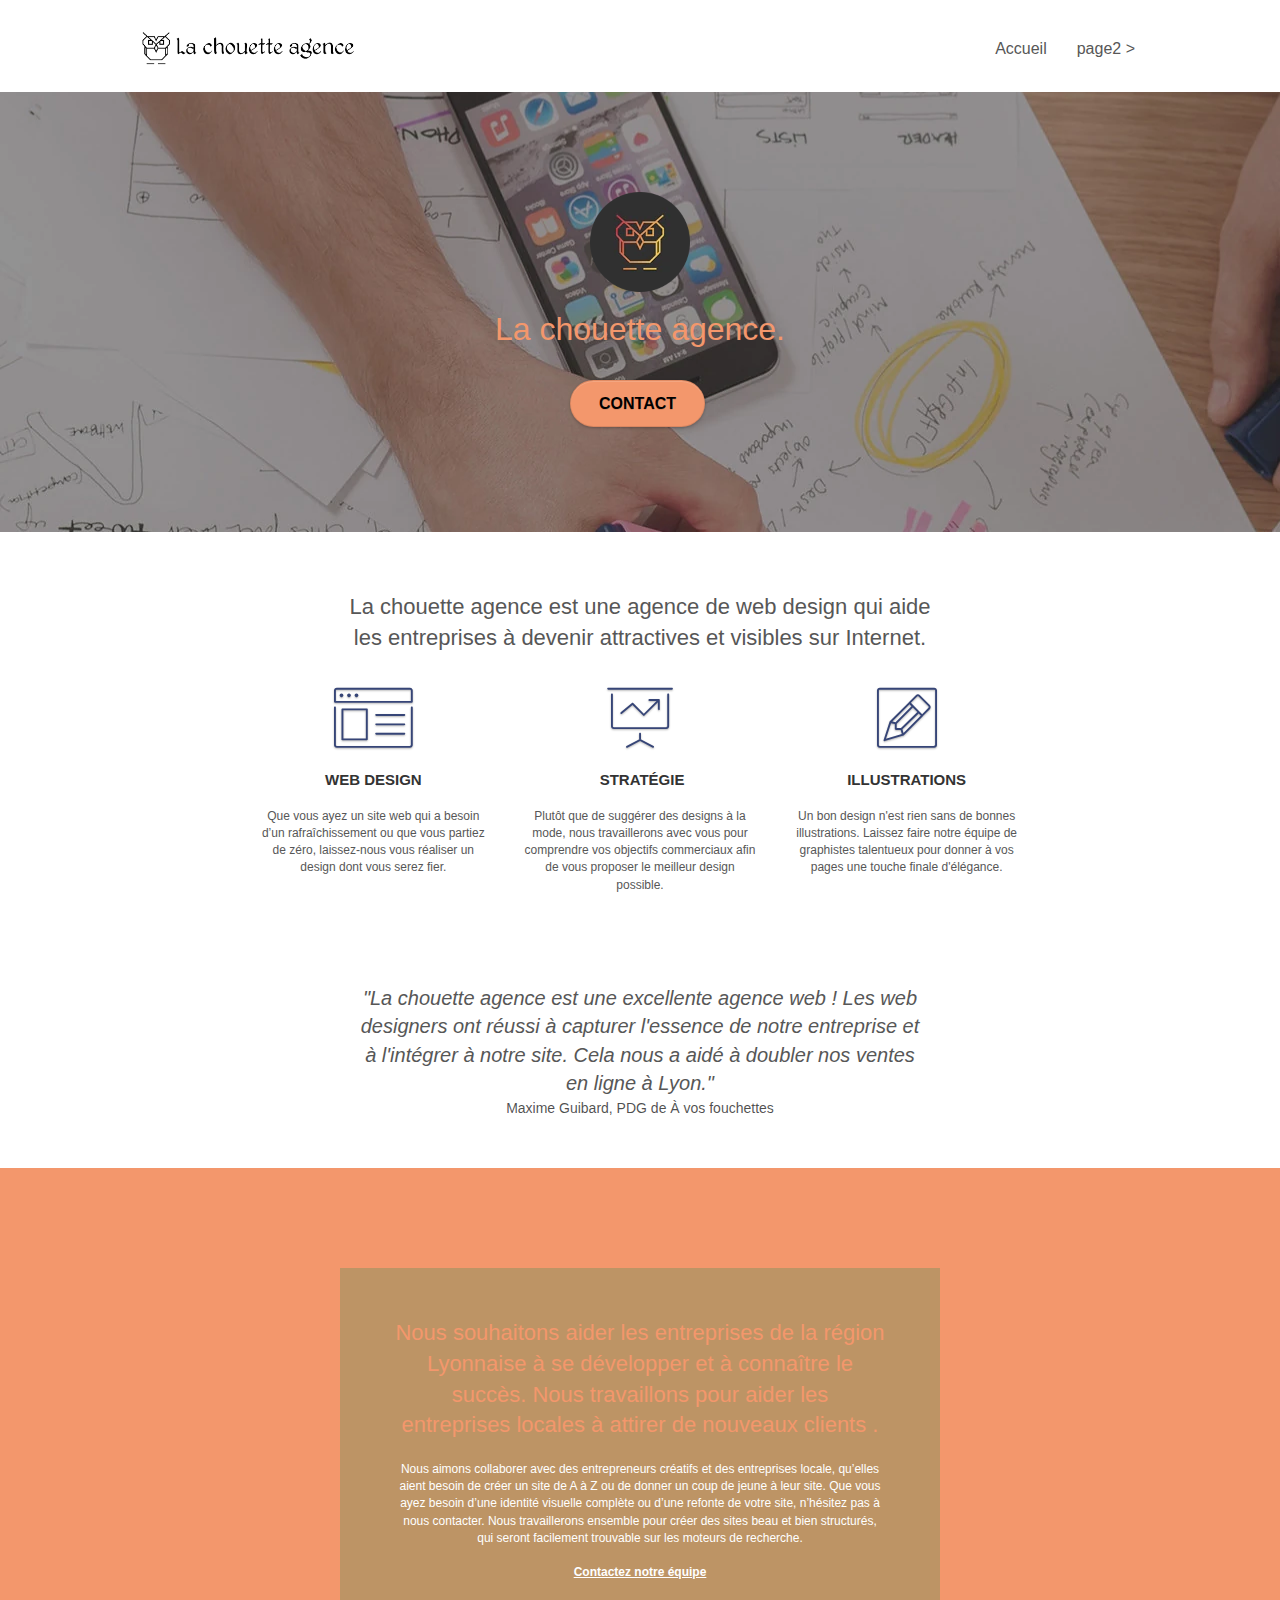
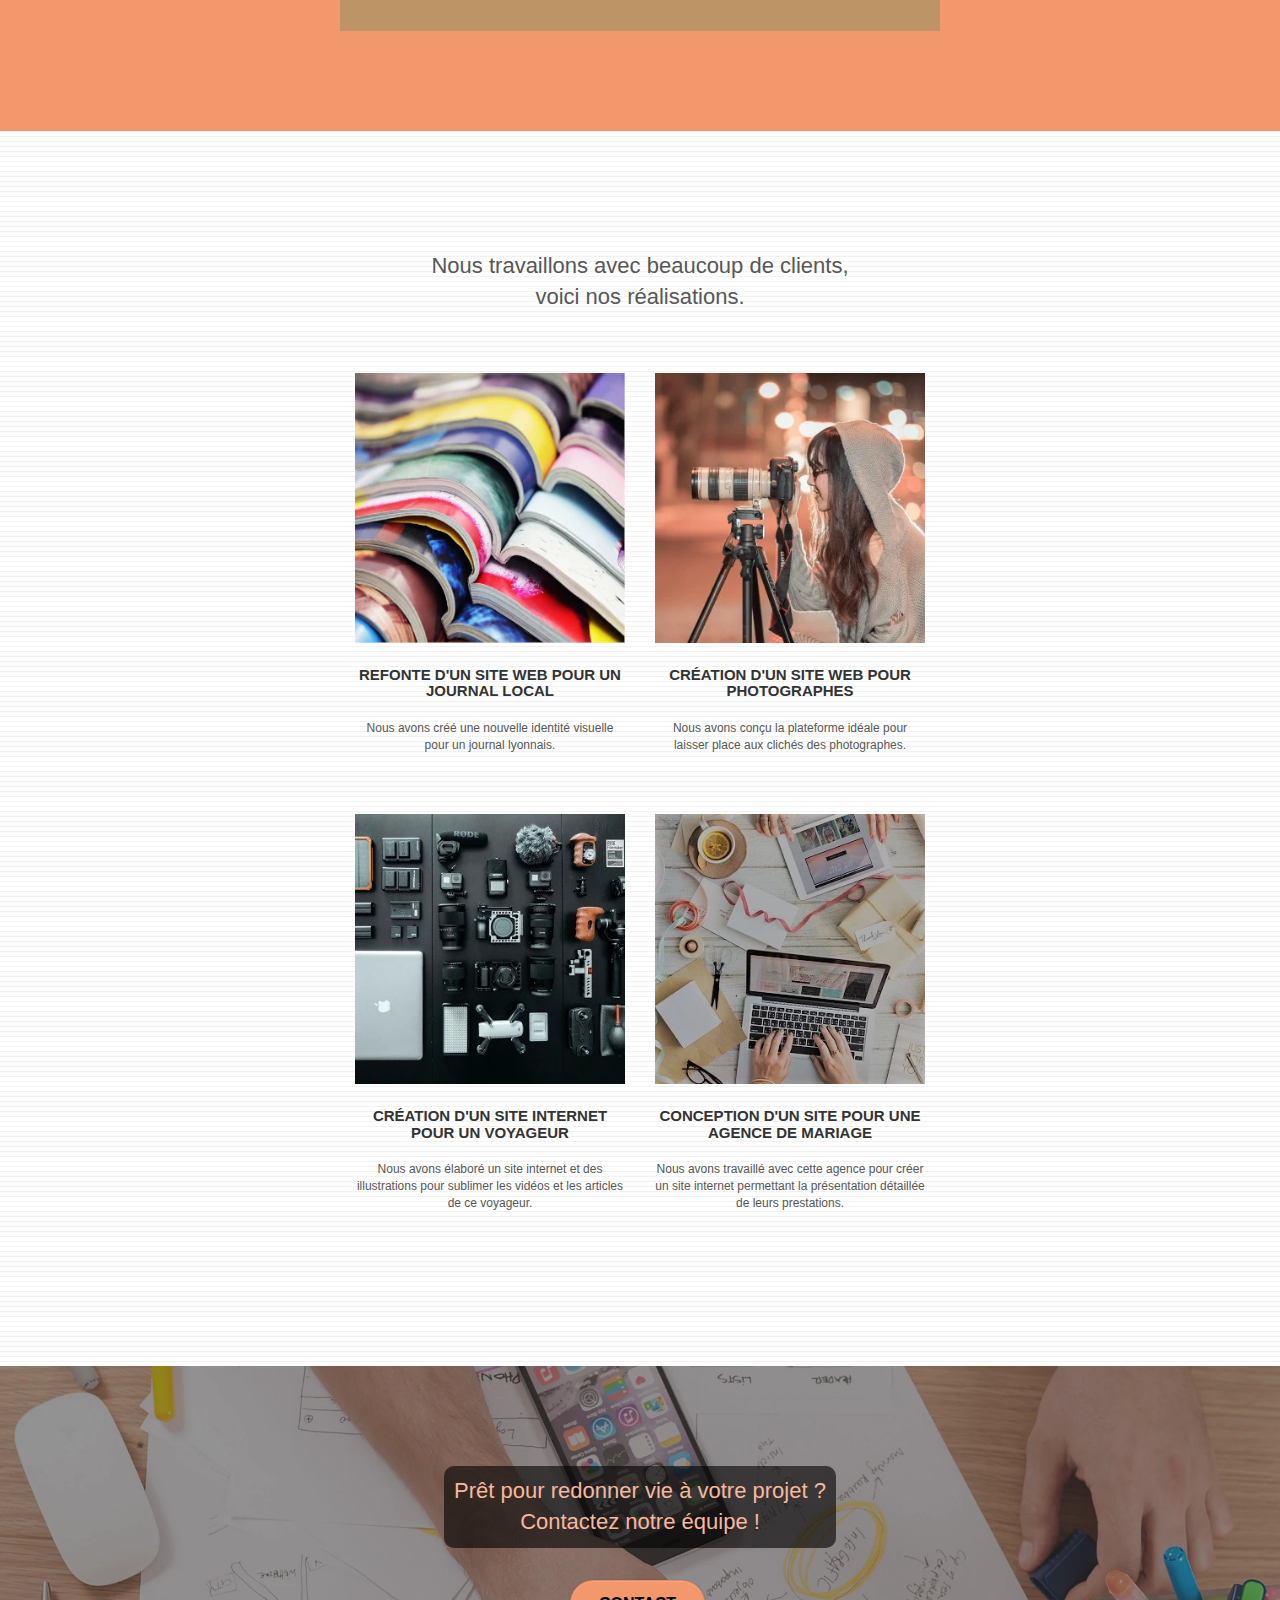
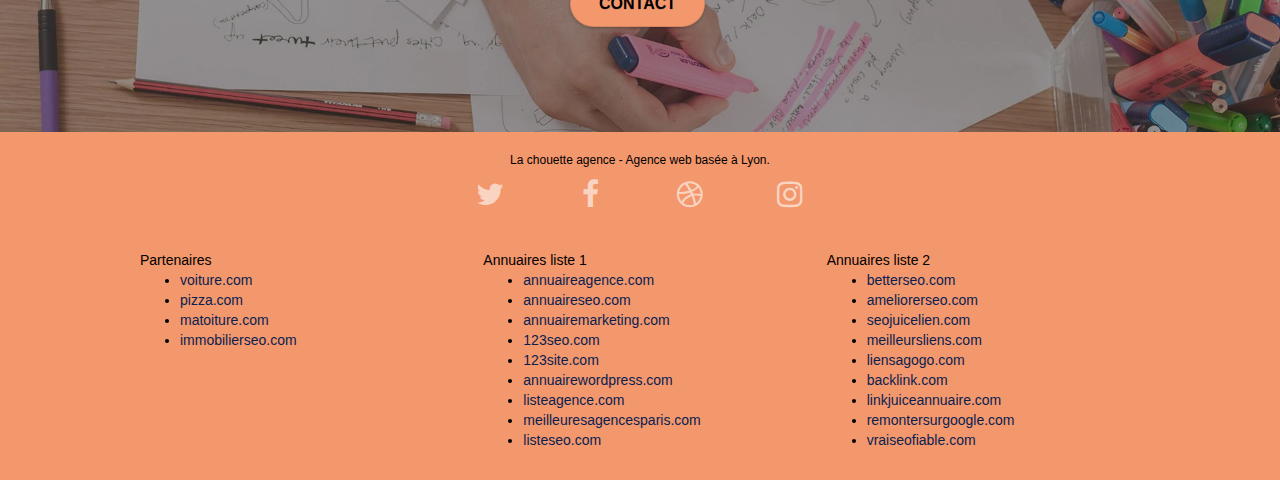
==== commit dca19693: "trying reduced images for mobiles" ====
--- a/index.html
+++ b/index.html
@@ -62,7 +62,7 @@
 	<div class="container bloc-lg">
 		<div class="row tight-width-whitespace">
 			<div class="col-sm-12">
-				<img src="img/logo.png" width="100" height="100" srcset="img/logo.webp 200w" class="center-block image-resize-mode" alt="La chouette agence, agence web design Lyon" />
+				<img id="chouette-logo" src="img/logo.webp" width="100" height="100" class="center-block image-resize-mode" alt="La chouette agence, agence web design Lyon" />
 				<h1 class="text-center hero-bloc-text tc-white ">
 					La chouette agence.
 				</h1>
@@ -164,7 +164,7 @@
 		</div>
 		<div class="row tight-width-whitespace portfolio-row">
 			<div class="col-sm-6">
-				<a href="#" data-lightbox="img/1.webp" data-gallery-id="gallery-1" data-caption="Refonte d'un site web pour un journal local" data-frame="snapshot-lb"><img src="img/1.webp" width="320" height="320" srcset="img/1.webp 640w" alt="refonte du site web d'un journal à Lyon" class="img-responsive portfolio-thumb" /></a>
+				<a href="#" data-lightbox="img/1.webp" data-gallery-id="gallery-1" data-caption="Refonte d'un site web pour un journal local" data-frame="snapshot-lb"><img src="img/1.webp" width="320" height="320" srcset="img/1.webp 320w" alt="refonte du site web d'un journal à Lyon" class="img-responsive portfolio-thumb" /></a>
 				<h3 class="mg-md text-center">
 					Refonte d'un site web pour un journal local
 				</h3>
@@ -173,7 +173,7 @@
 				</p>
 			</div>
 			<div class="col-sm-6">
-				<a href="#" data-lightbox="img/2.webp" data-gallery-id="gallery-1" data-caption="Création d'un site web pour photographes" data-frame="snapshot-lb"><img src="img/2.webp" width="320" height="320" srcset="img/2.webp 640w" class="img-responsive portfolio-thumb" alt="Création d'un site web pour photographes" /></a>
+				<a href="#" data-lightbox="img/2.webp" data-gallery-id="gallery-1" data-caption="Création d'un site web pour photographes" data-frame="snapshot-lb"><img src="img/2.webp" width="320" height="320" srcset="img/2.webp 320w" class="img-responsive portfolio-thumb" alt="Création d'un site web pour photographes" /></a>
 				<h3 class="mg-md text-center">
 					Création d'un site web pour photographes
 				</h3>
@@ -184,7 +184,7 @@
 		</div>
 		<div class="row tight-width-whitespace portfolio-row">
 			<div class="col-sm-6">
-				<a href="#" data-lightbox="img/3.webp" data-gallery-id="gallery-1" data-caption="Création d'un site internet pour un voyageur" data-frame="snapshot-lb"><img src="img/3.webp" width="320" height="320" srcset="img/3.webp 640w" class="img-responsive portfolio-thumb" alt="Création d'un site web pour voyageur"/></a>
+				<a href="#" data-lightbox="img/3.webp" data-gallery-id="gallery-1" data-caption="Création d'un site internet pour un voyageur" data-frame="snapshot-lb"><img src="img/3.webp" width="320" height="320" srcset="img/3.webp 320w" class="img-responsive portfolio-thumb" alt="Création d'un site web pour voyageur"/></a>
 				<h3 class="mg-md text-center">
 					Création d'un site internet pour un voyageur
 				</h3>
@@ -193,7 +193,7 @@
 				</p>
 			</div>
 			<div class="col-sm-6">
-				<a href="#" data-lightbox="img/4.webp" data-gallery-id="gallery-1" data-caption="Conception d'un site pour une agence de mariage" data-frame="snapshot-lb"><img src="img/4.webp" width="320" height="320" srcset="img/4.webp 640w" class="img-responsive portfolio-thumb" alt="Création d'un site web pour agence de mariage" /></a>
+				<a href="#" data-lightbox="img/4.webp" data-gallery-id="gallery-1" data-caption="Conception d'un site pour une agence de mariage" data-frame="snapshot-lb"><img src="img/4.webp" width="320" height="320" srcset="img/4.webp 320w" class="img-responsive portfolio-thumb" alt="Création d'un site web pour agence de mariage" /></a>
 				<h3 class="mg-md text-center">
 					Conception d'un site pour une agence de mariage
 				</h3>
--- a/style.css
+++ b/style.css
@@ -91,7 +91,7 @@
 }
 
 .texture-paper::before {
-    background: url("img/texture-paper.png");
+    background: url("img/texture-paper.webp");
     background-size: 280px 280px;
 }
 
@@ -339,6 +339,16 @@
 .navbar-brand img[src$=svg] {
     min-width: 100px;
 }
+@media screen and (max-width: 768px) {
+    .navbar-brand img {
+        width: 107px;
+        height: 20px;
+    }
+    #chouette-logo {
+        width: 50px;
+        height: 50px;
+    }
+}
 
 .nav-center .navbar-brand img {
     margin: 0;
@@ -809,7 +819,11 @@
 }
 #bloc-8 a {
     color: #092151!important;
-    line-height: 48px;
+}
+@media screen and (max-width: 768px) {
+    #bloc-8 a {
+        line-height: 48px;
+    }
 }
 .tc-white {
     color: #F3976C!important;
@@ -871,7 +885,7 @@
 .bg-presentation {
     background-image: url("img/image-de-presentation.webp");
 }
-@media (max-width: 768px) {
+@media screen and (max-width: 768px) {
     .bg-banniere {
         background-image: url("img/la-chouette-agence-banniere-768.webp");
     }
@@ -909,7 +923,7 @@
         background-attachment: scroll;
     }
     .bg-presentation {
-        background-image: url("img/image-de-presentation-1024.jpg");
+        background-image: url("img/image-de-presentation-1024.webp");
     }
 }
 
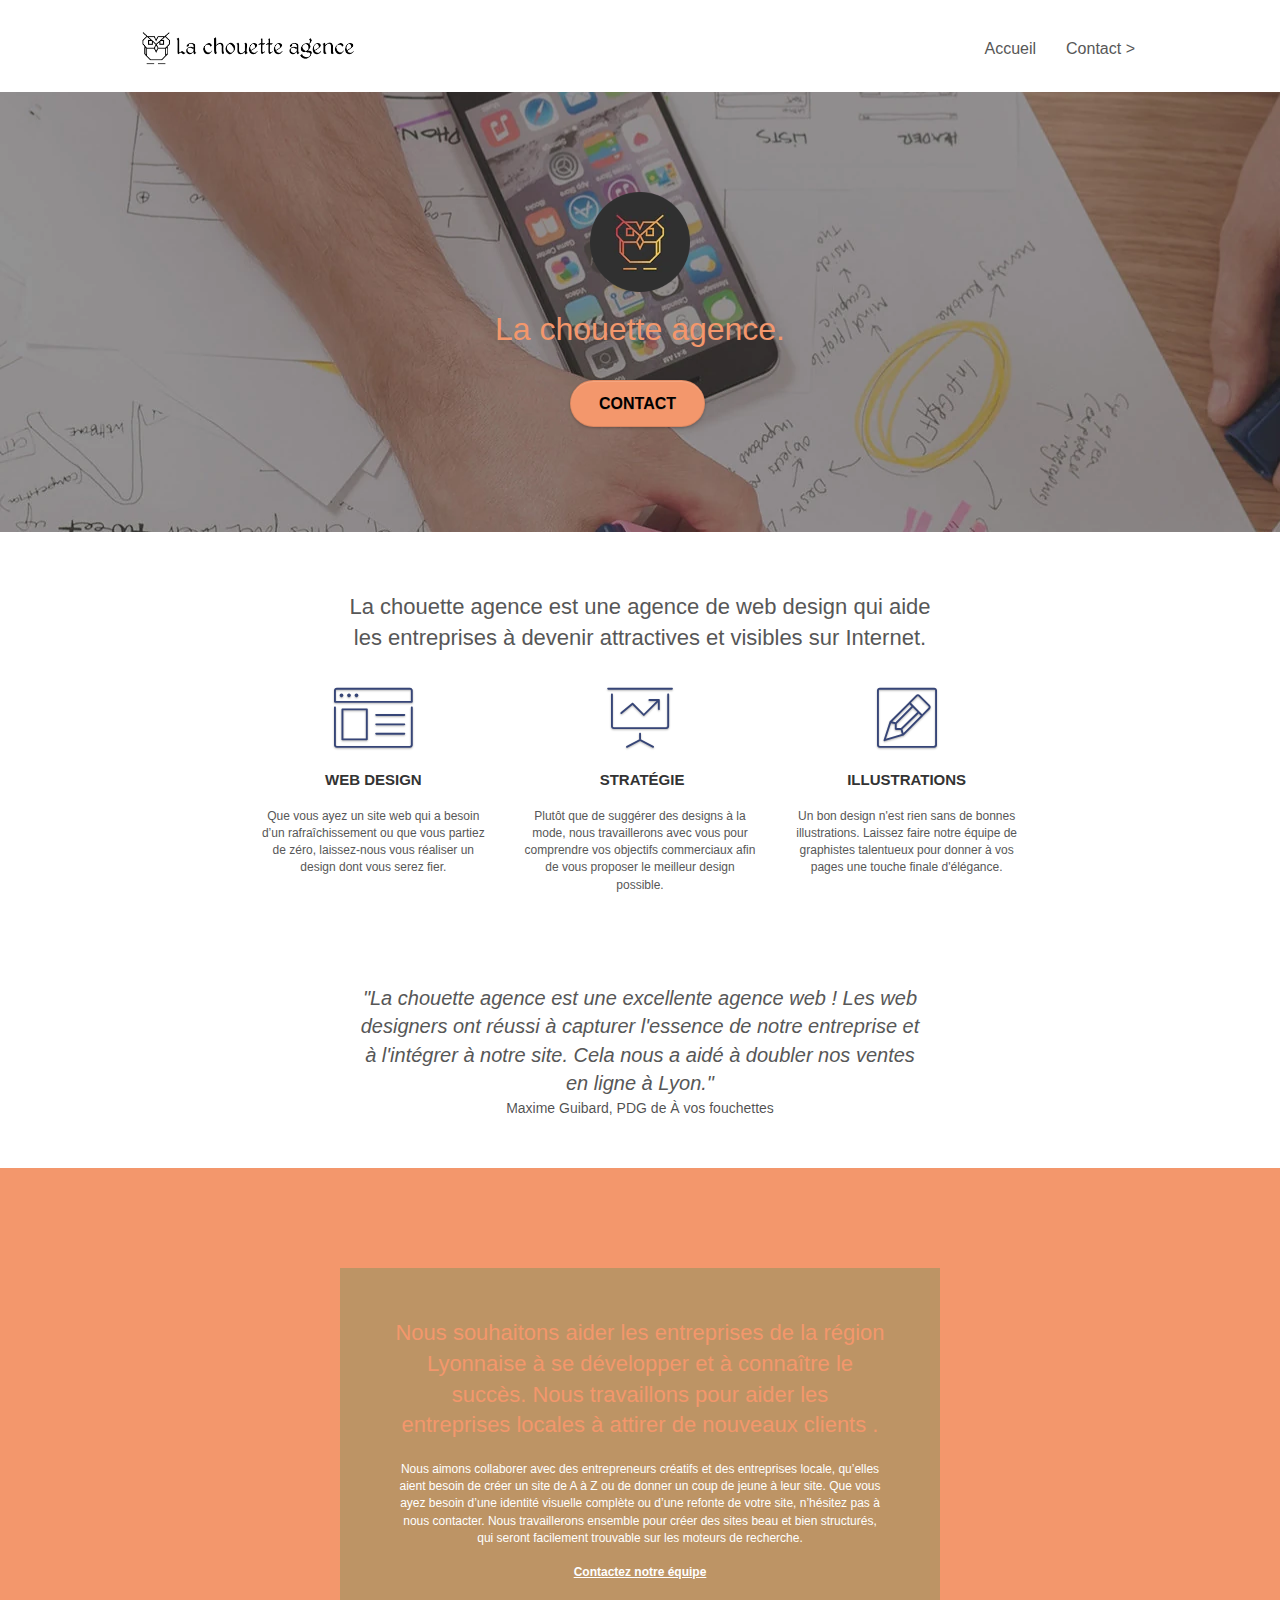
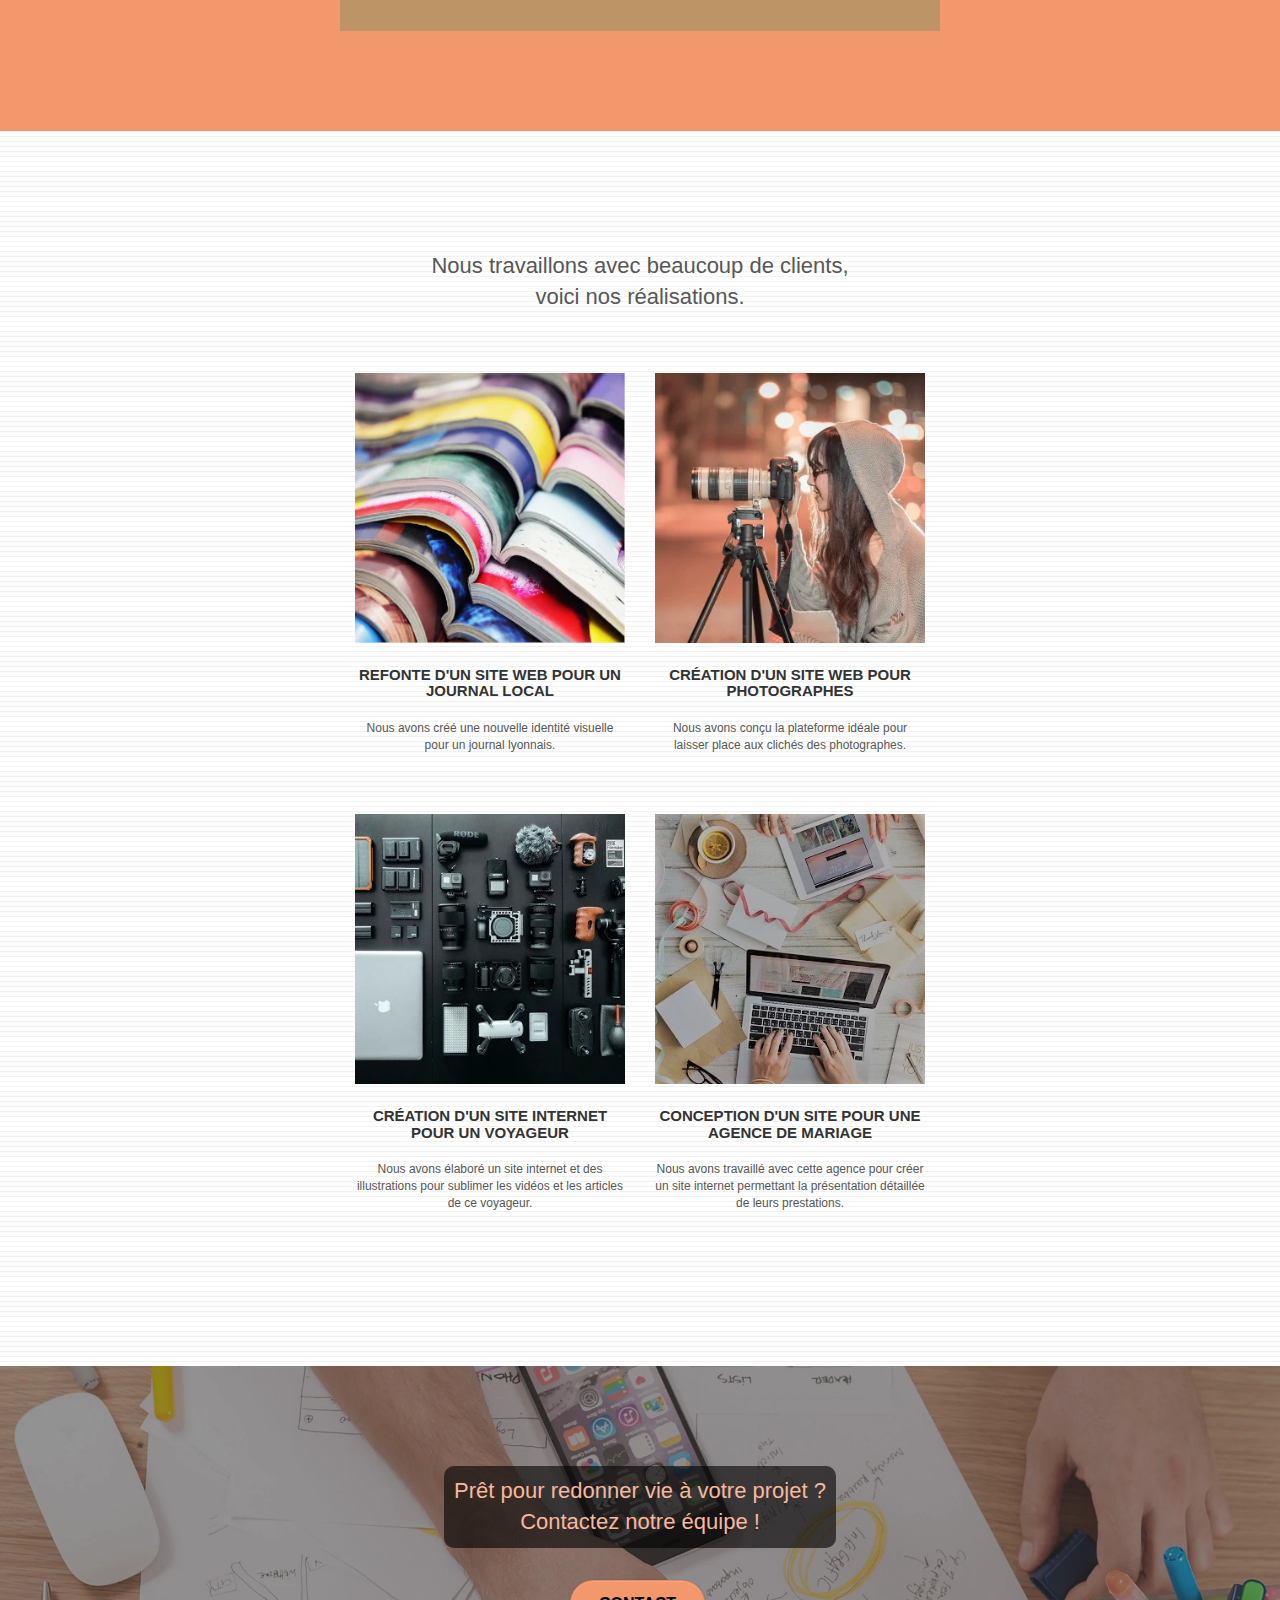
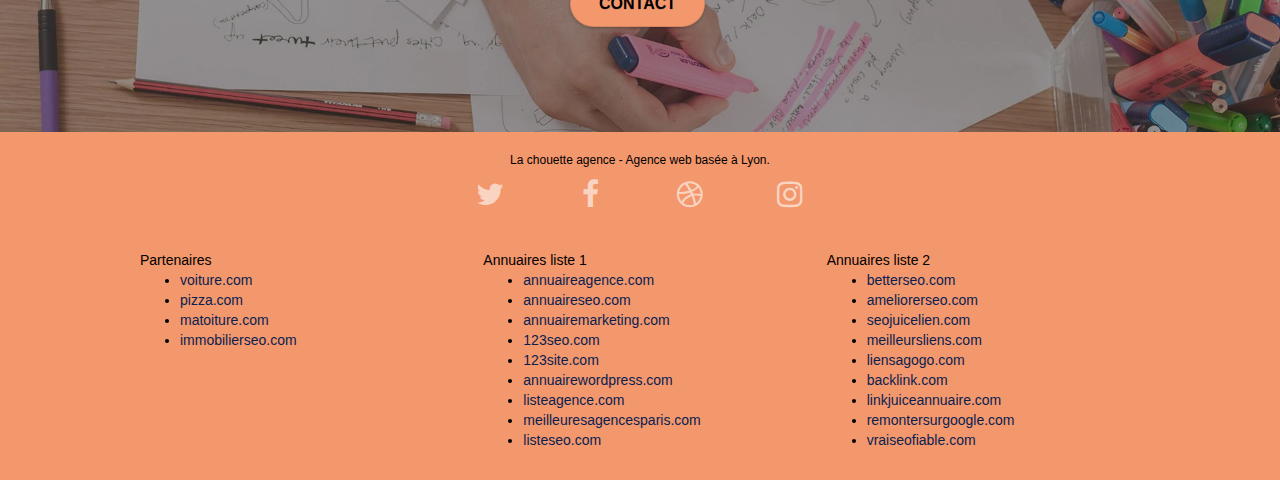
==== commit 10cb5bcd: "lien 'contact' plutôt que 'page 2'" ====
--- a/index.html
+++ b/index.html
@@ -17,7 +17,7 @@
 	<script src="./js/bootstrap.min.js" defer></script>
 	<script src="./js/blocs.min.js" defer></script>
 	<script src="./js/jquery.touchSwipe.js" defer></script>
-	<script src="./js/gmaps.js" defer></script>
+	<script src="./js/gmaps.min.js" defer></script>
 
     <title>La chouette agence- web design - accueil</title>
 
@@ -48,7 +48,7 @@
 						<a href="index.html">Accueil</a>
 					</li>
 					<li>
-						<a href="page2.html">page2 &gt;</a>
+						<a href="page2.html">Contact &gt;</a>
 					</li>
 				</ul>
 			</div>
